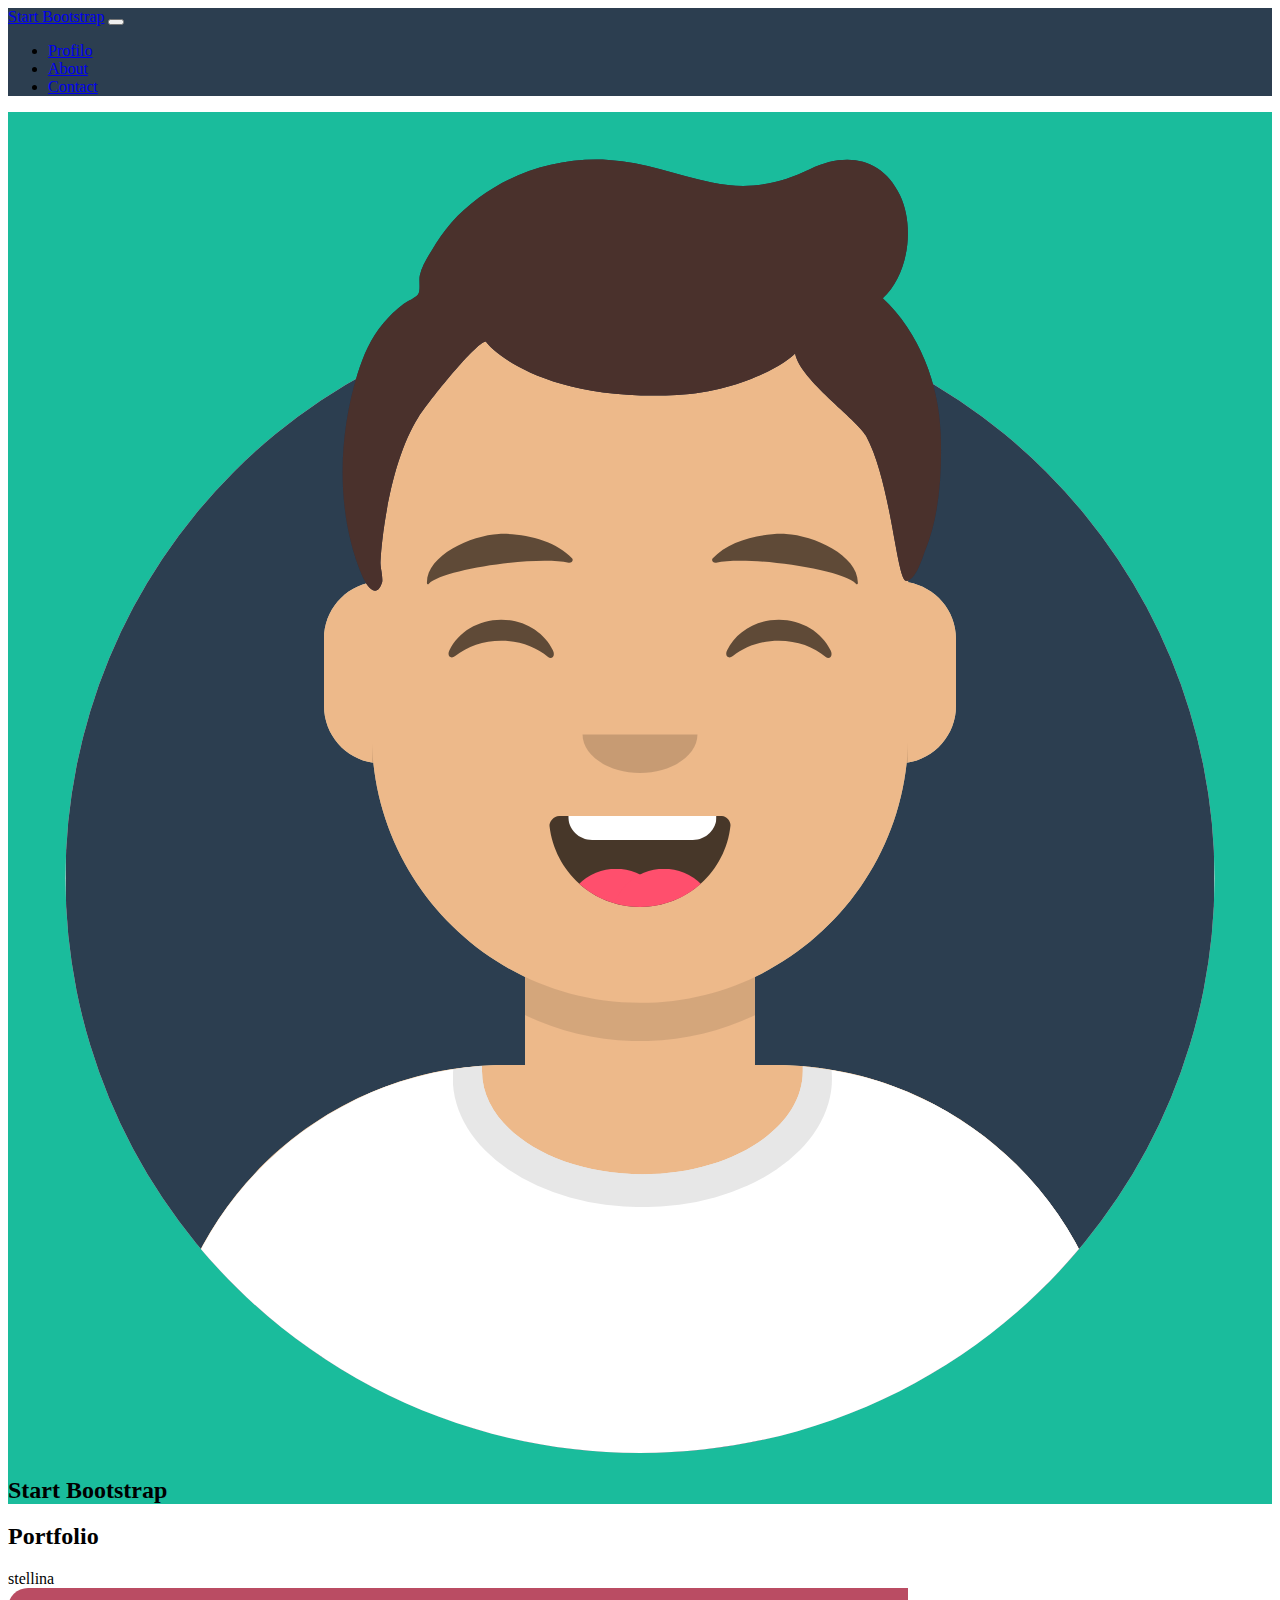
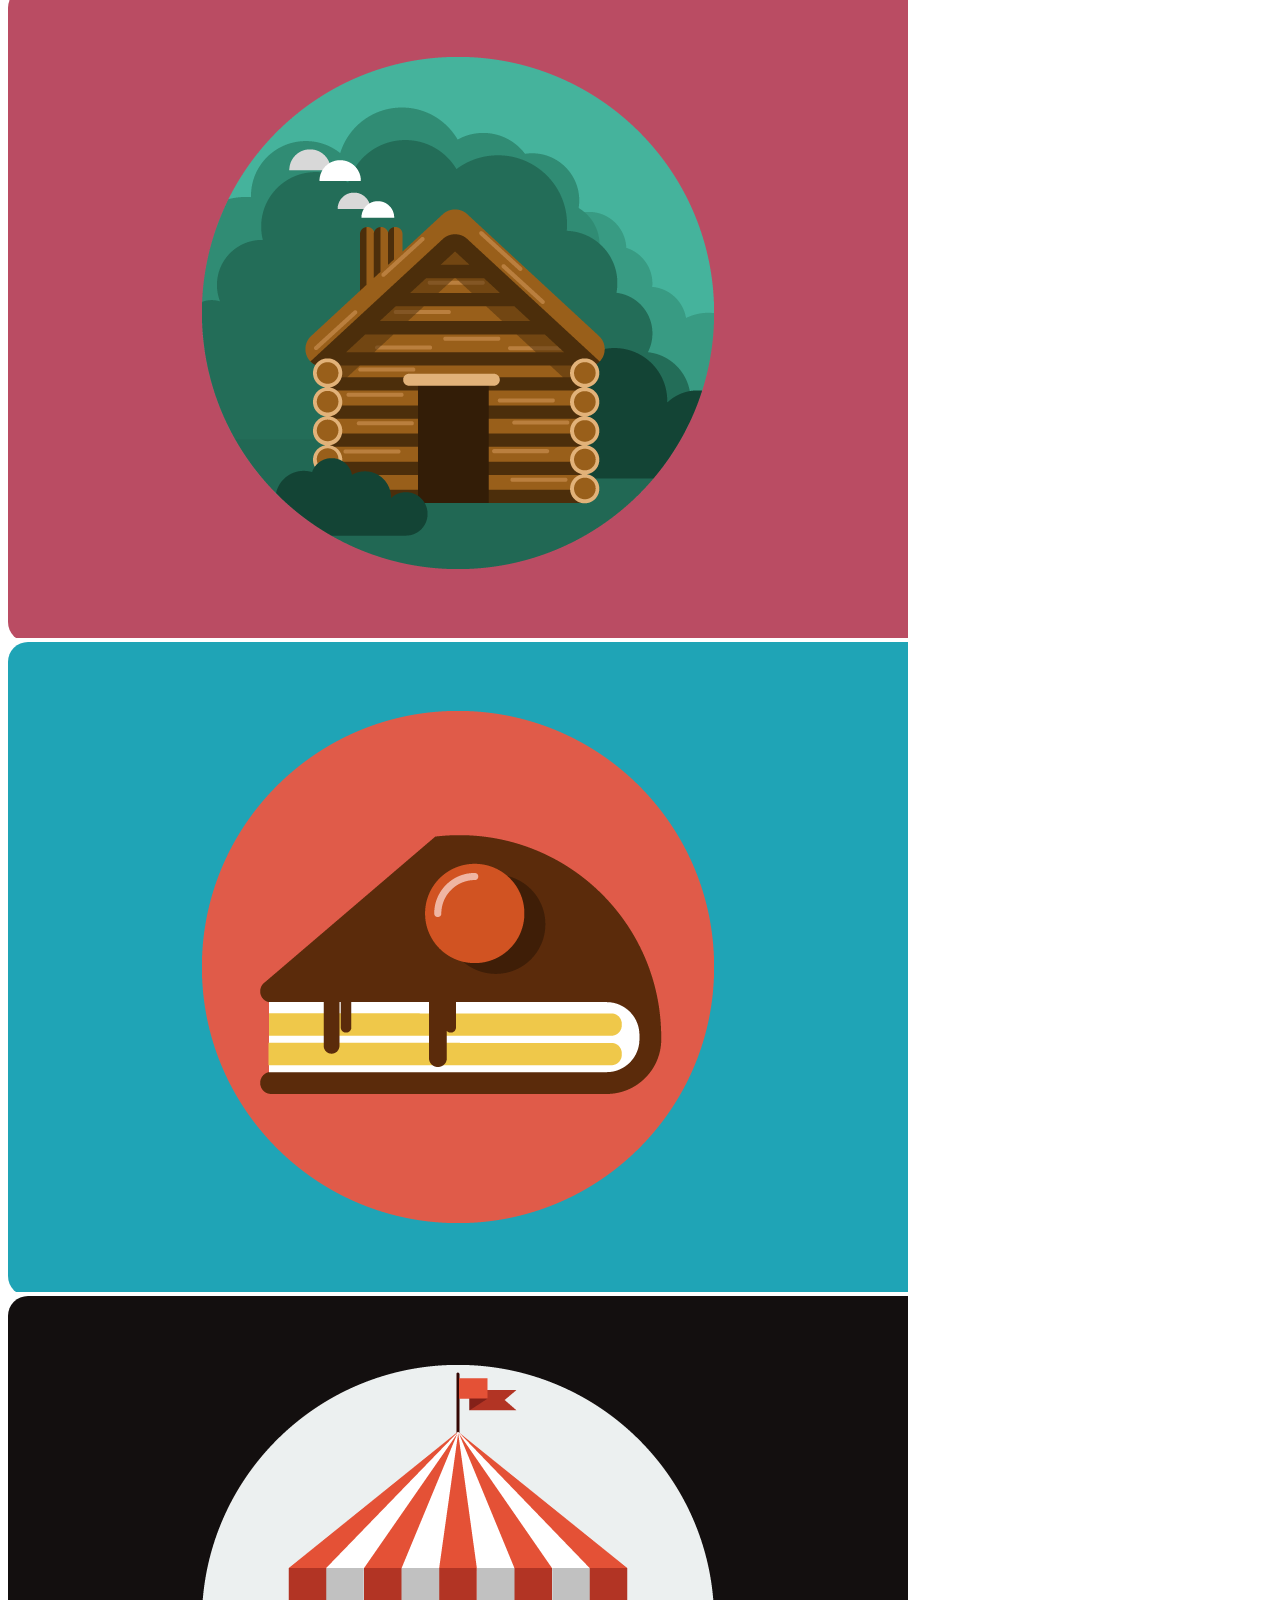
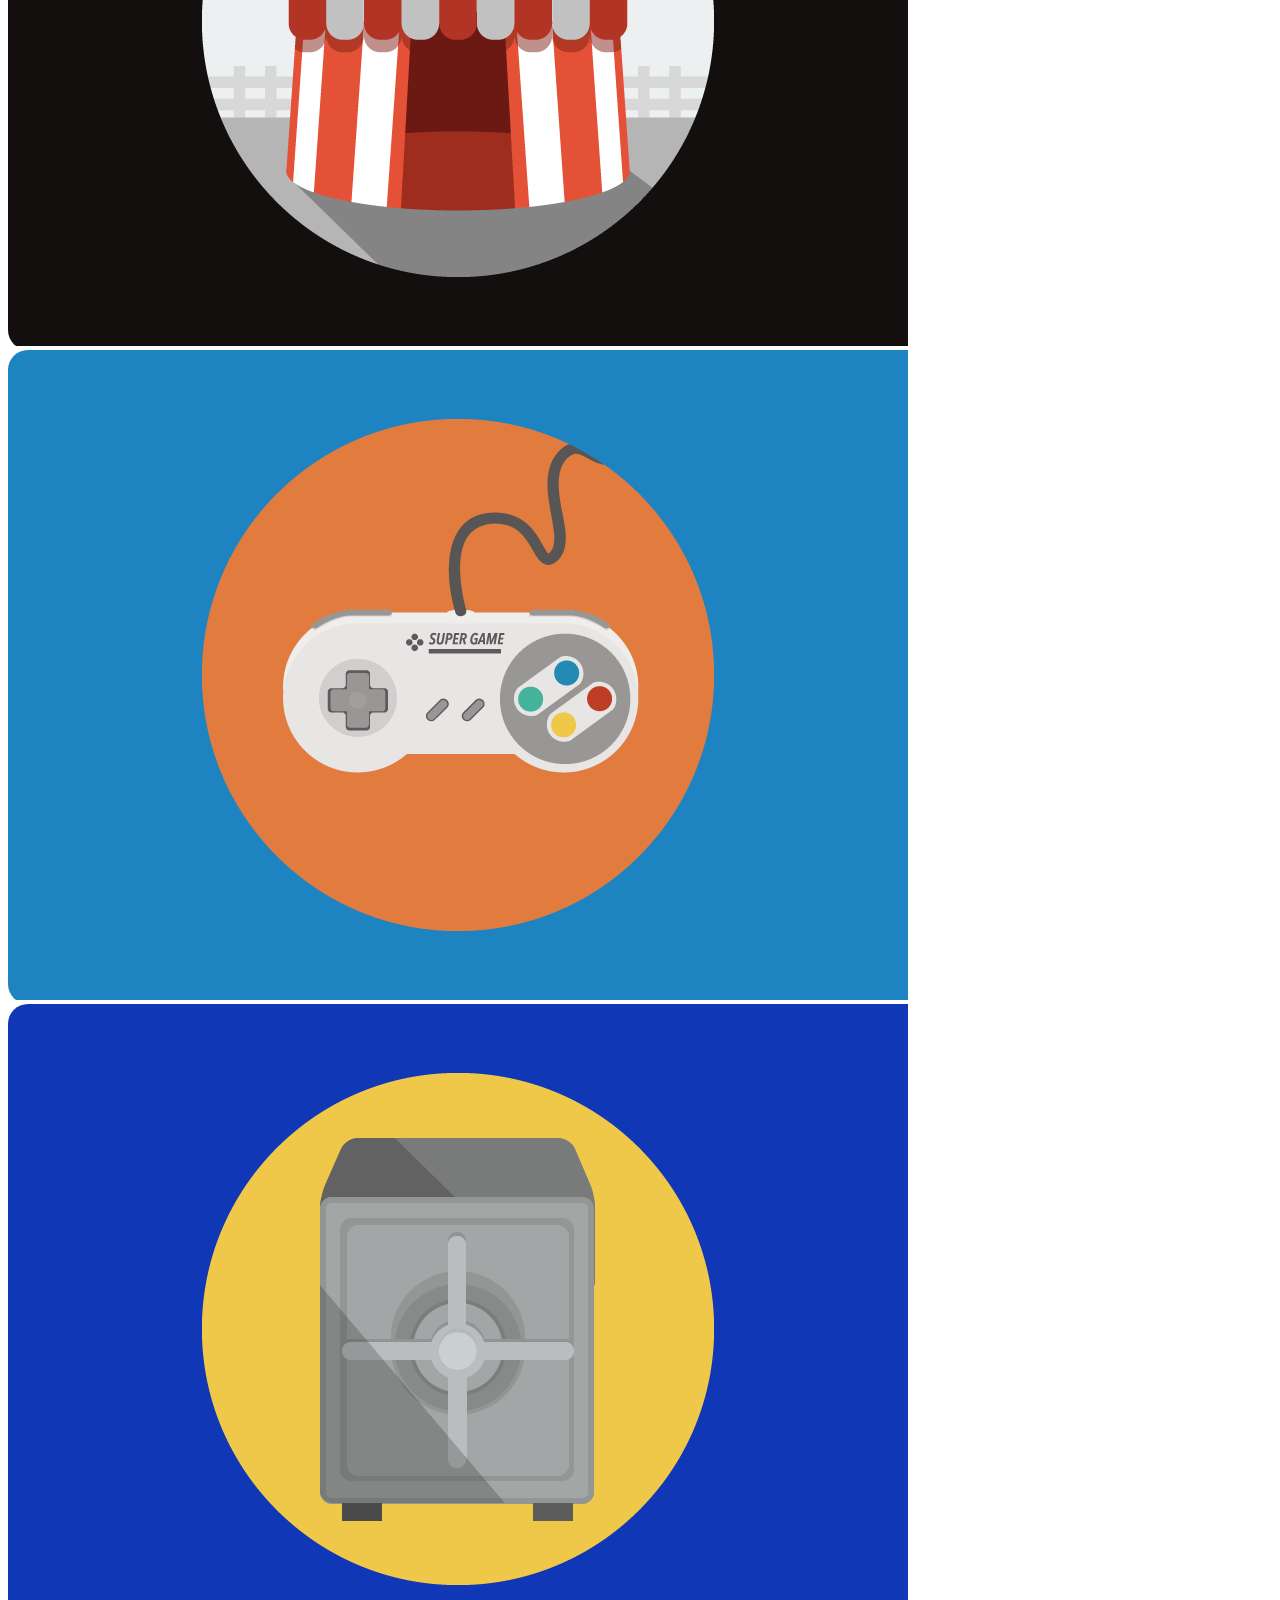
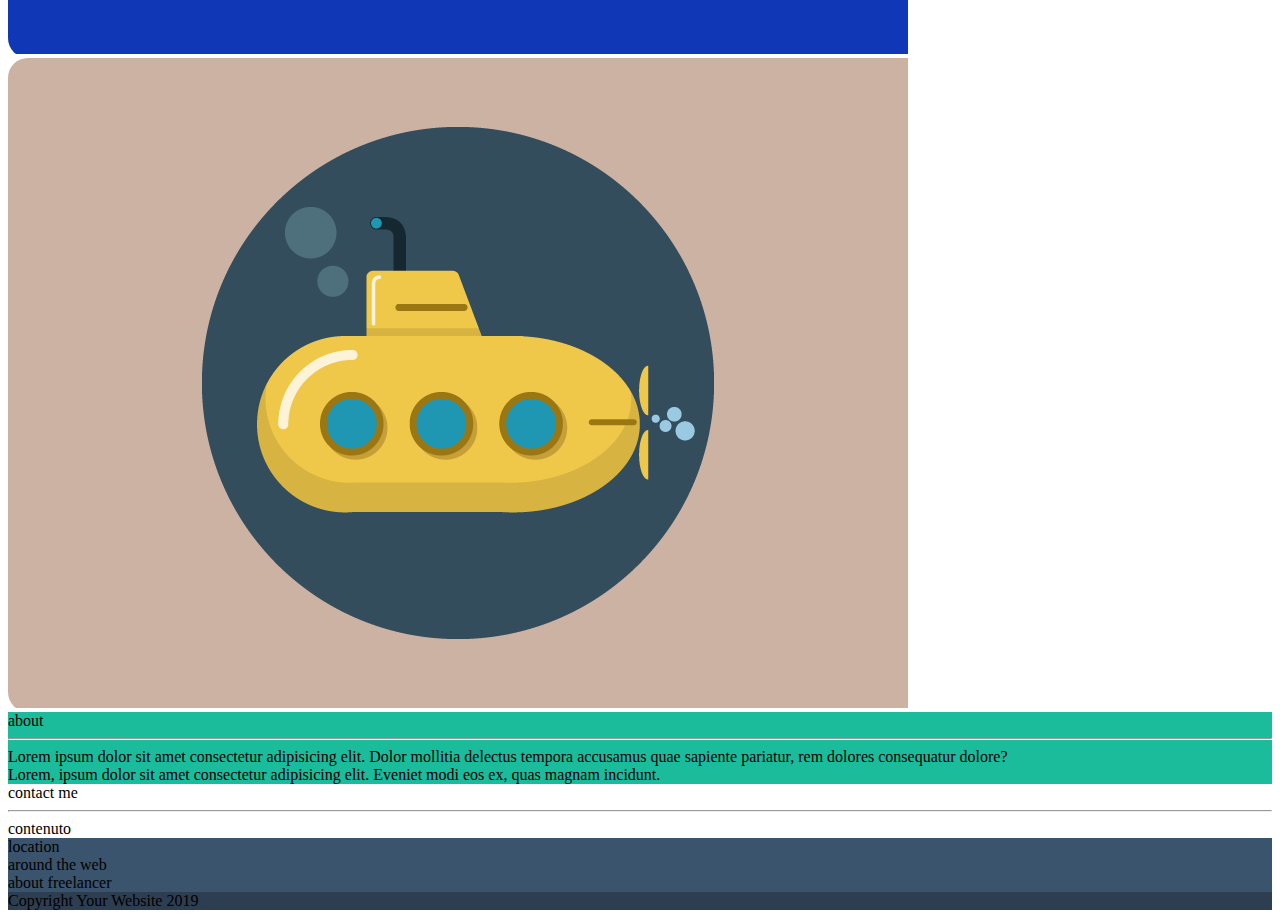
==== index.html @ 2aadf59f "feat: img start responsive" ====
<!DOCTYPE html>
<html lang="en">
<head>
    <meta charset="UTF-8">
    <meta http-equiv="X-UA-Compatible" content="IE=edge">
    <meta name="viewport" content="width=device-width, initial-scale=1.0">
    <title>Bootstrap Freelance</title>
    <!-- bootstrap  -->
    <link href="https://cdn.jsdelivr.net/npm/bootstrap@5.3.2/dist/css/bootstrap.min.css" rel="stylesheet" integrity="sha384-T3c6CoIi6uLrA9TneNEoa7RxnatzjcDSCmG1MXxSR1GAsXEV/Dwwykc2MPK8M2HN" crossorigin="anonymous">
    <!-- /bootstrap  -->
    <!-- font awesome  -->
    <link rel="stylesheet" href="https://cdnjs.cloudflare.com/ajax/libs/font-awesome/6.4.2/css/all.min.css" integrity="sha512-z3gLpd7yknf1YoNbCzqRKc4qyor8gaKU1qmn+CShxbuBusANI9QpRohGBreCFkKxLhei6S9CQXFEbbKuqLg0DA==" crossorigin="anonymous" referrerpolicy="no-referrer" />
    <!-- /font awesome  -->
    <!-- my css  -->
    <link rel="stylesheet" href="css/style.css">
    <!-- /my css  -->
</head>
<body>
    <header class="py-2 text-white">
        <div class="container text-uppercase">
            <!-- bootstrap navbar  -->
            <nav class="navbar navbar-expand-lg" data-bs-theme="dark">
                <div class="container-fluid">
                  <a class="navbar-brand" href="#">Start Bootstrap</a>
                  <button class="navbar-toggler" type="button" data-bs-toggle="collapse" data-bs-target="#navbarNav" aria-controls="navbarNav" aria-expanded="false" aria-label="Toggle navigation">
                    <span class="navbar-toggler-icon"></span>
                  </button>
                  <div class="collapse navbar-collapse" id="navbarNav">
                    <ul class="navbar-nav ms-auto">
                        <li class="nav-item ms-auto">
                            <a class="nav-link text-white" aria-current="page" href="#">Profilo</a>
                          </li>
                          <li class="nav-item ms-auto">
                            <a class="nav-link text-white" href="#">About</a>
                          </li>
                          <li class="nav-item ms-auto">
                            <a class="nav-link text-white" href="#">Contact</a>
                          </li>
                    </ul>
                  </div>
                </div>
              </nav>
            <!-- bootstrap navbar  -->
        </div>
    </header>


    <main>
        <section id="start" class="py-3 text-white">
            <div class="container text-center">
                <div class="row justify-content-center">

                    <div class="col-6 col-lg-3 col-xxl-2">
                        <div class="content cnt-image">
                            <img src="img/avatar.svg" alt="">
                        </div>
                    </div>
                </div>

                <h2 class="display-3 text-uppercase">
                    Start Bootstrap
                </h2>
            </div>
        </section>



        <section id="portfolio" class="py-3">
            <div class="container text-center">
                <h2>
                    Portfolio
                </h2>

                <div>
                    stellina
                </div>

                <div class="row g-2">
                    <div class="col-12 col-lg-6 col-xxl-4">
                        <div class="content cnt-image">
                            <img src="img/cabin.png" alt="cabin">
                        </div>
                    </div>

                    <div class="col-12 col-lg-6 col-xxl-4">
                        <div class="content cnt-image">
                            <img src="img/cake.png" alt="cake">
                        </div>
                    </div>

                    <div class="col-12 col-lg-6 col-xxl-4">
                        <div class="content cnt-image">
                            <img src="img/circus.png" alt="circus">
                        </div>
                    </div>

                    <div class="col-12 col-lg-6 col-xxl-4">
                        <div class="content cnt-image">
                            <img src="img/game.png" alt="Game">
                        </div>
                    </div>

                    <div class="col-12 col-lg-6 col-xxl-4">
                        <div class="content cnt-image">
                            <img src="img/safe.png" alt="safe">
                        </div>
                    </div>

                    <div class="col-12 col-lg-6 col-xxl-4">
                        <div class="content cnt-image">
                            <img src="img/submarine.png" alt="submarine">
                        </div>
                    </div>
                </div>
            </div>
        </section>


        <section id="about" class="py-3 text-white">
            <div class="container">
                <div class="text-uppercase text-center">
                    about
                </div>
    
                <hr>
    
                <div class="row text-left">
                    <div class="col-lg-6">
                        Lorem ipsum dolor sit amet consectetur adipisicing elit. Dolor mollitia delectus tempora accusamus quae sapiente pariatur, rem dolores consequatur dolore?
                    </div>
        
                    <div class="col-lg-6">
                        Lorem, ipsum dolor sit amet consectetur adipisicing elit. Eveniet modi eos ex, quas magnam incidunt.
                    </div>
                </div>
            </div>
        </section>


        <section id="contact" class="py-3">
            <div class="container text-center">
                <div class="text-uppercase">
                    contact me
                </div>
    
                <hr>
    
                <div>
                    contenuto
                </div>
            </div>
        </section>
    </main>


    <footer class="text-white text-center">
        <section id="footer-up" class="py-3 text-white">
            <div class="container">
                <div>
                    location
                </div>
    
                <div>
                    around the web
                </div>
    
                <div>
                    about freelancer
                </div>
            </div>
        </section>


        <section id="footer-bottom" class="py-3 text-white">
            <div class="container">
                <div>
                    Copyright Your Website 2019
                </div>
            </div>
        </section>
    </footer>
    
    <!-- js bootstrap  -->
    <script src="https://cdn.jsdelivr.net/npm/bootstrap@5.3.2/dist/js/bootstrap.bundle.min.js" integrity="sha384-C6RzsynM9kWDrMNeT87bh95OGNyZPhcTNXj1NW7RuBCsyN/o0jlpcV8Qyq46cDfL" crossorigin="anonymous"></script>
    <!-- /js bootstrap  -->
</body>
</html>
---- css/style.css ----
header, #footer-bottom {
    background-color: #2c3e50;
}

#start, #about {
    background-color: #1abc9c;
}

#footer-up {
    background-color: #3a546d;
}


/* content image   */
.cnt-image {
    overflow: hidden;
    border-radius: 1.25rem;
}

.cnt-image img {
    max-width: 100%;
    height: auto;
}
/* content image   */






/* test  */


/* /test  */
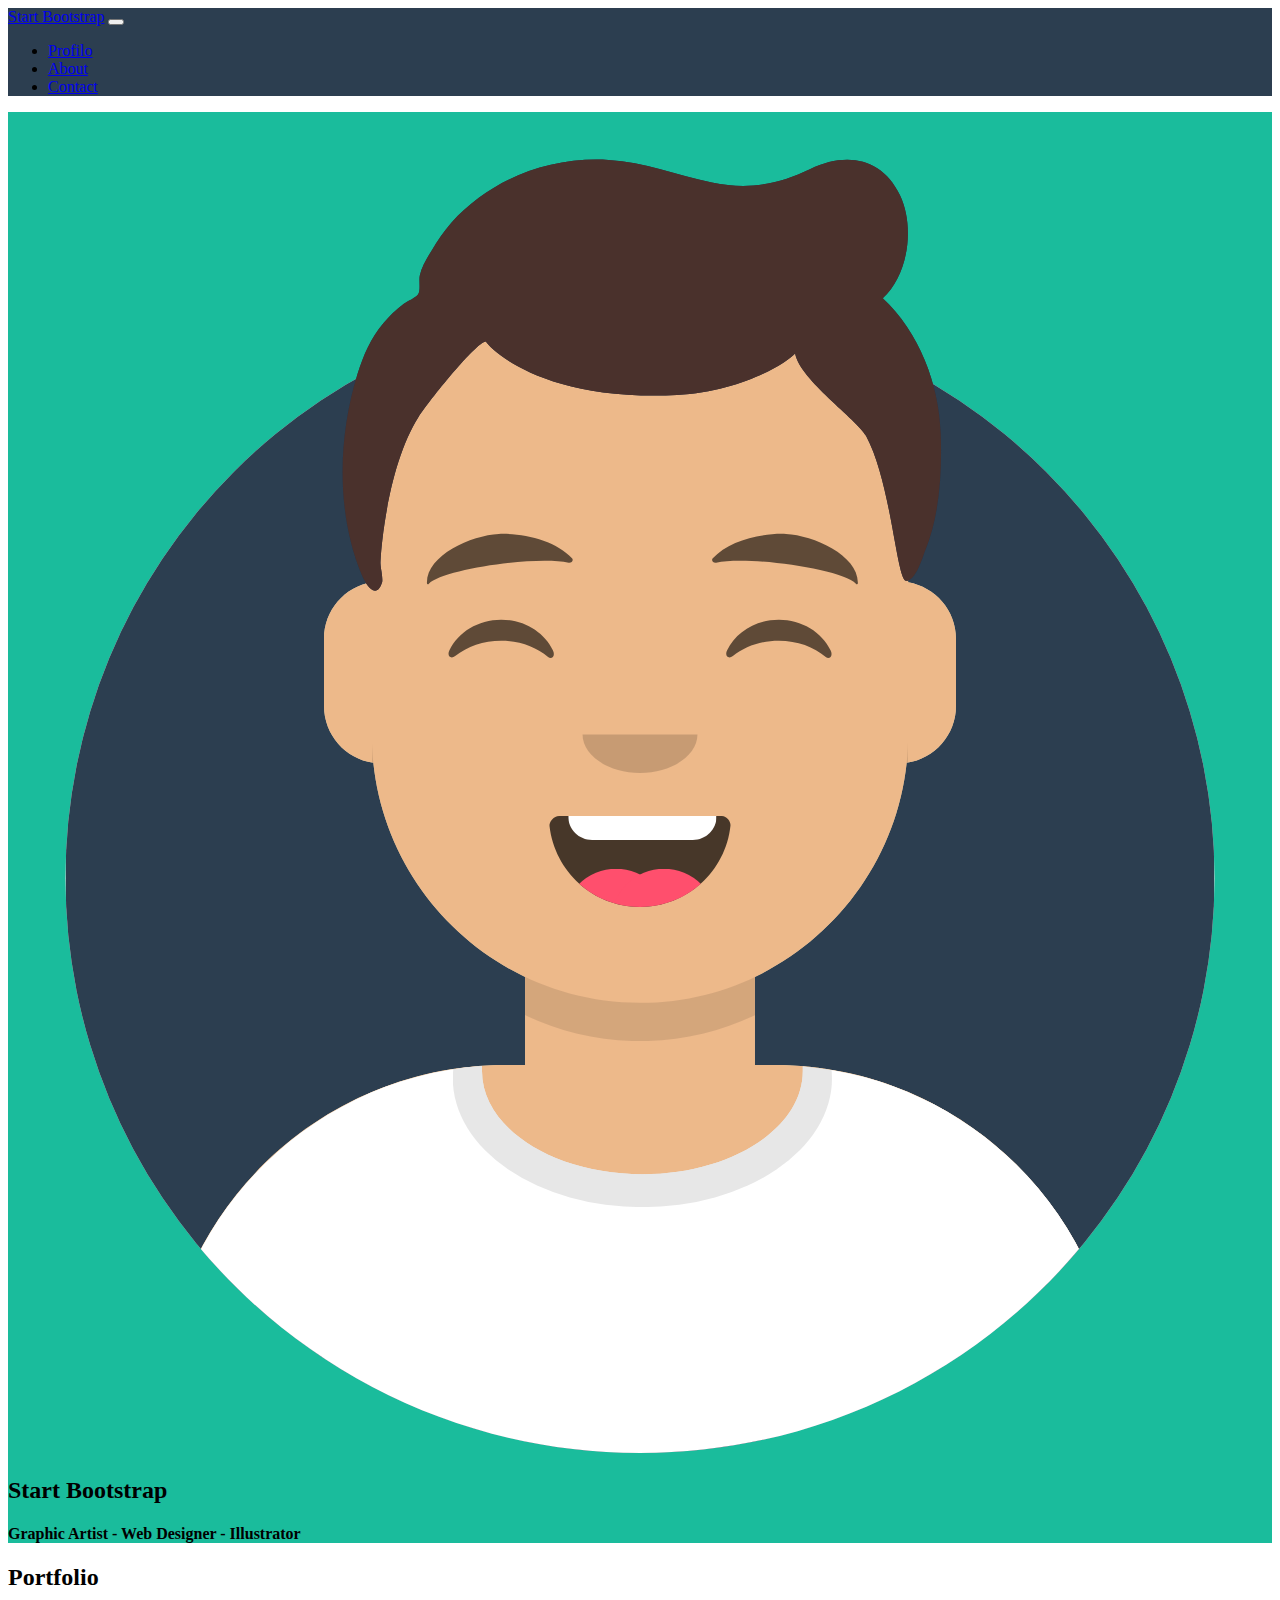
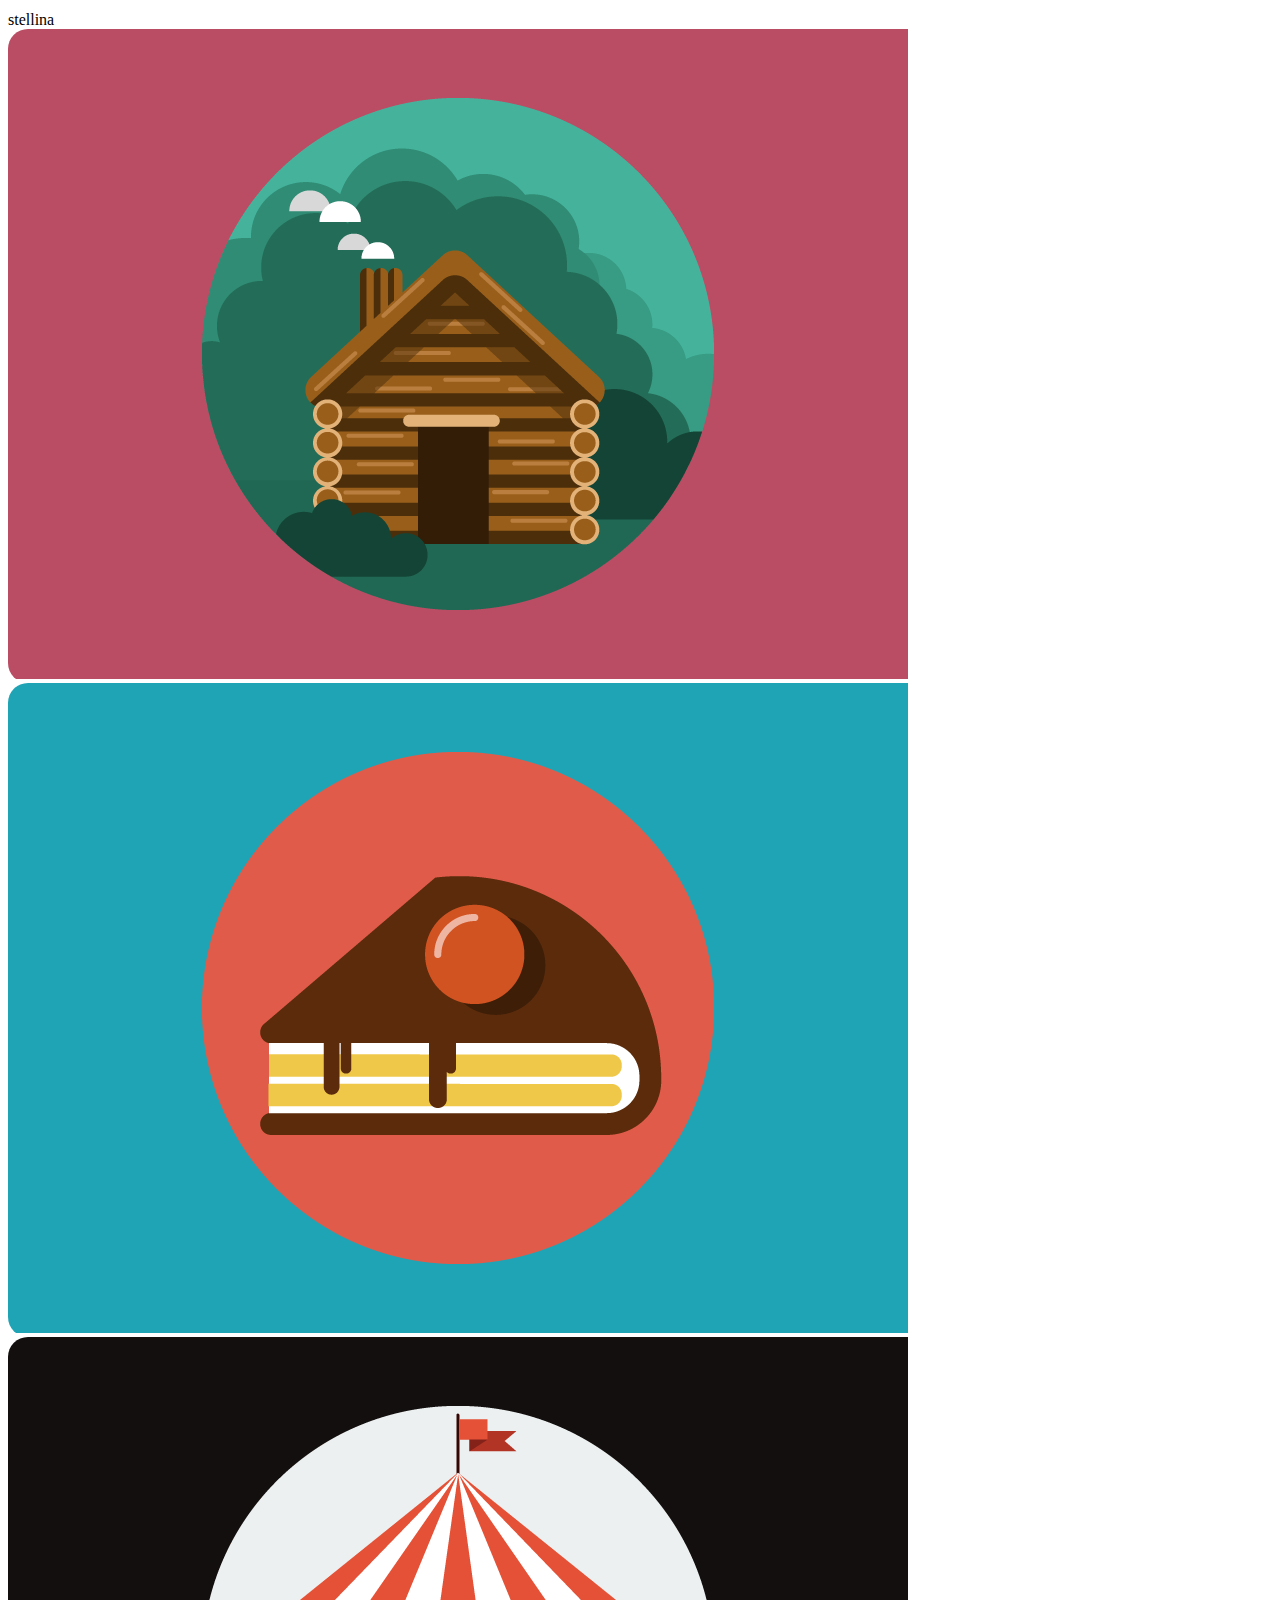
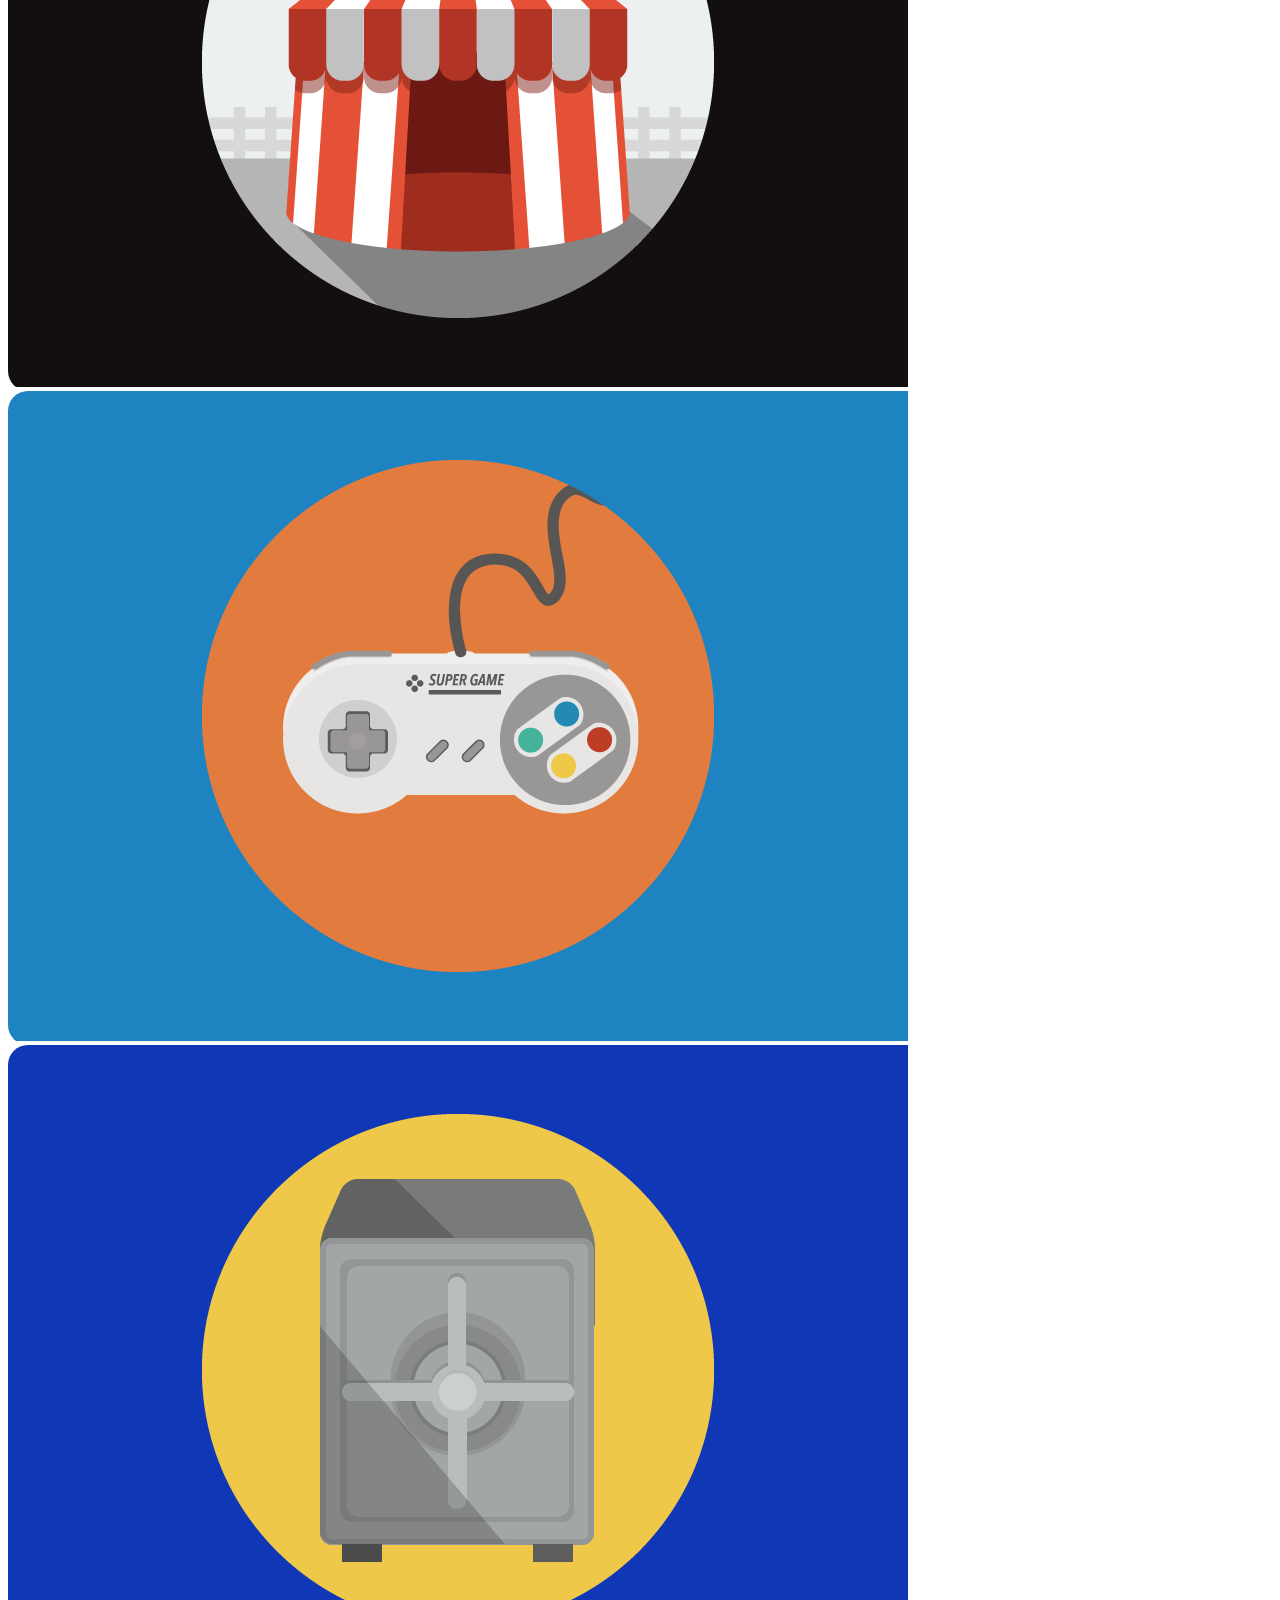
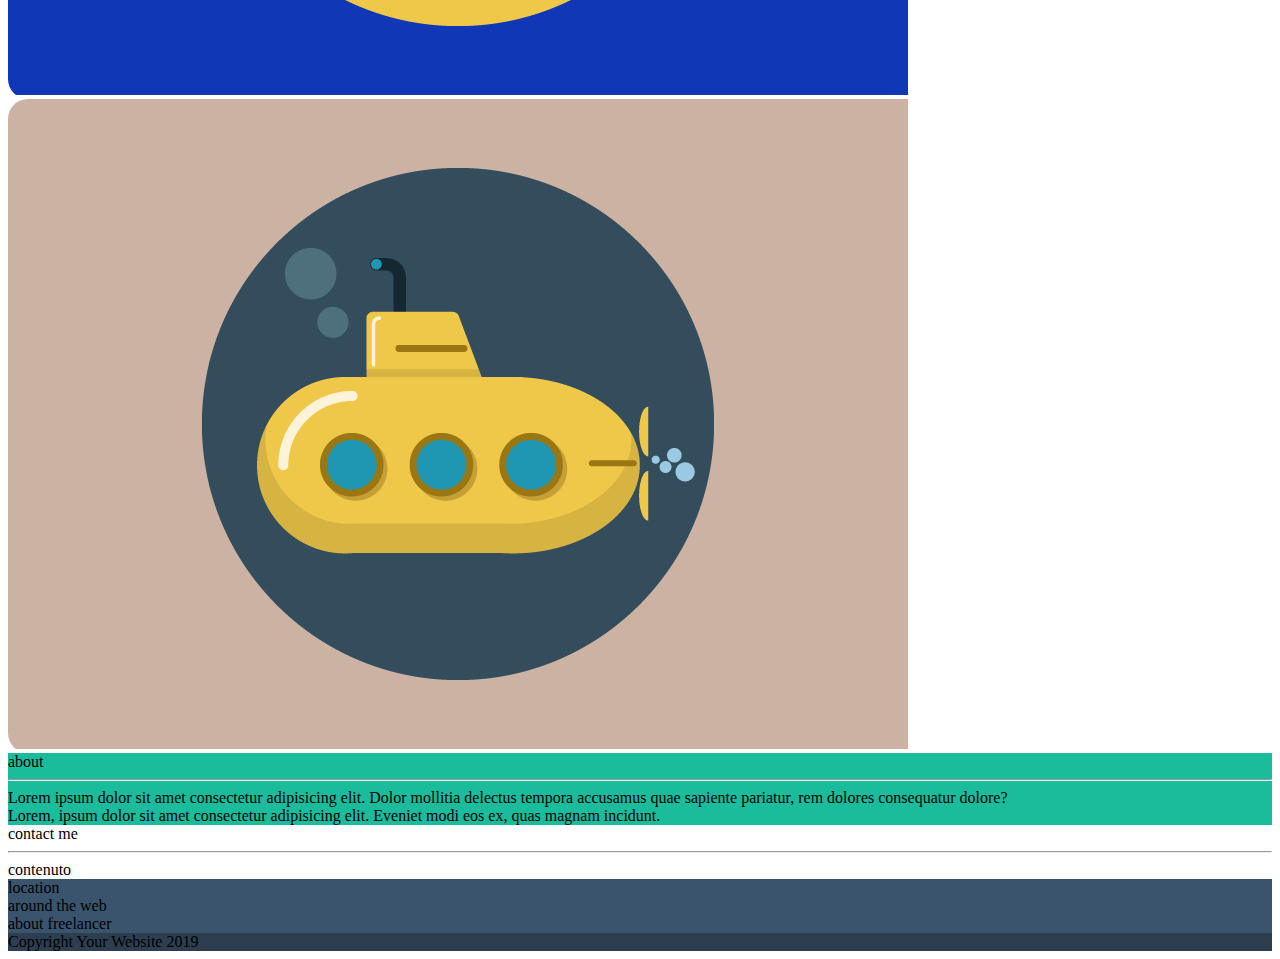
==== commit 85c05eef: "feat: test content stella" ====
--- a/index.html
+++ b/index.html
@@ -48,8 +48,8 @@
     <main>
         <section id="start" class="py-3 text-white">
             <div class="container text-center">
+
                 <div class="row justify-content-center">
-
                     <div class="col-6 col-lg-3 col-xxl-2">
                         <div class="content cnt-image">
                             <img src="img/avatar.svg" alt="">
@@ -57,15 +57,25 @@
                     </div>
                 </div>
 
-                <h2 class="display-3 text-uppercase">
+                <h2 class="py-3 display-3 text-uppercase">
                     Start Bootstrap
                 </h2>
+
+                
+
+                <div class="row justify-content-center text-uppercase">
+                    <div class="col12">
+                        <h4 class="display-8">
+                            Graphic Artist - Web Designer - Illustrator
+                        </h4>
+                    </div>
+                </div>
             </div>
         </section>
 
 
 
-        <section id="portfolio" class="py-3">
+        <section id="portfolio" class="py-3 text-uppercase">
             <div class="container text-center">
                 <h2>
                     Portfolio
--- a/css/style.css
+++ b/css/style.css
@@ -25,10 +25,28 @@
 
 
 
-
-
-
-/* test  */
-
-
-/* /test  */+/* content stellina */
+  .stellina {
+    position: relative;
+  }
+  
+  .stellina::before,
+  .stellina::after {
+    content: '';
+    position: absolute;
+    top: 50%;
+    width: 30%;
+    height: .25rem;
+    border-radius: 1.25rem;
+    background-color: white;
+    transform: translateY(-50%);
+  }
+  
+  .stellina::before {
+    left: 20px;
+  }
+  
+  .stellina::after {
+    right: 20px;
+  }
+/* /content stellina  */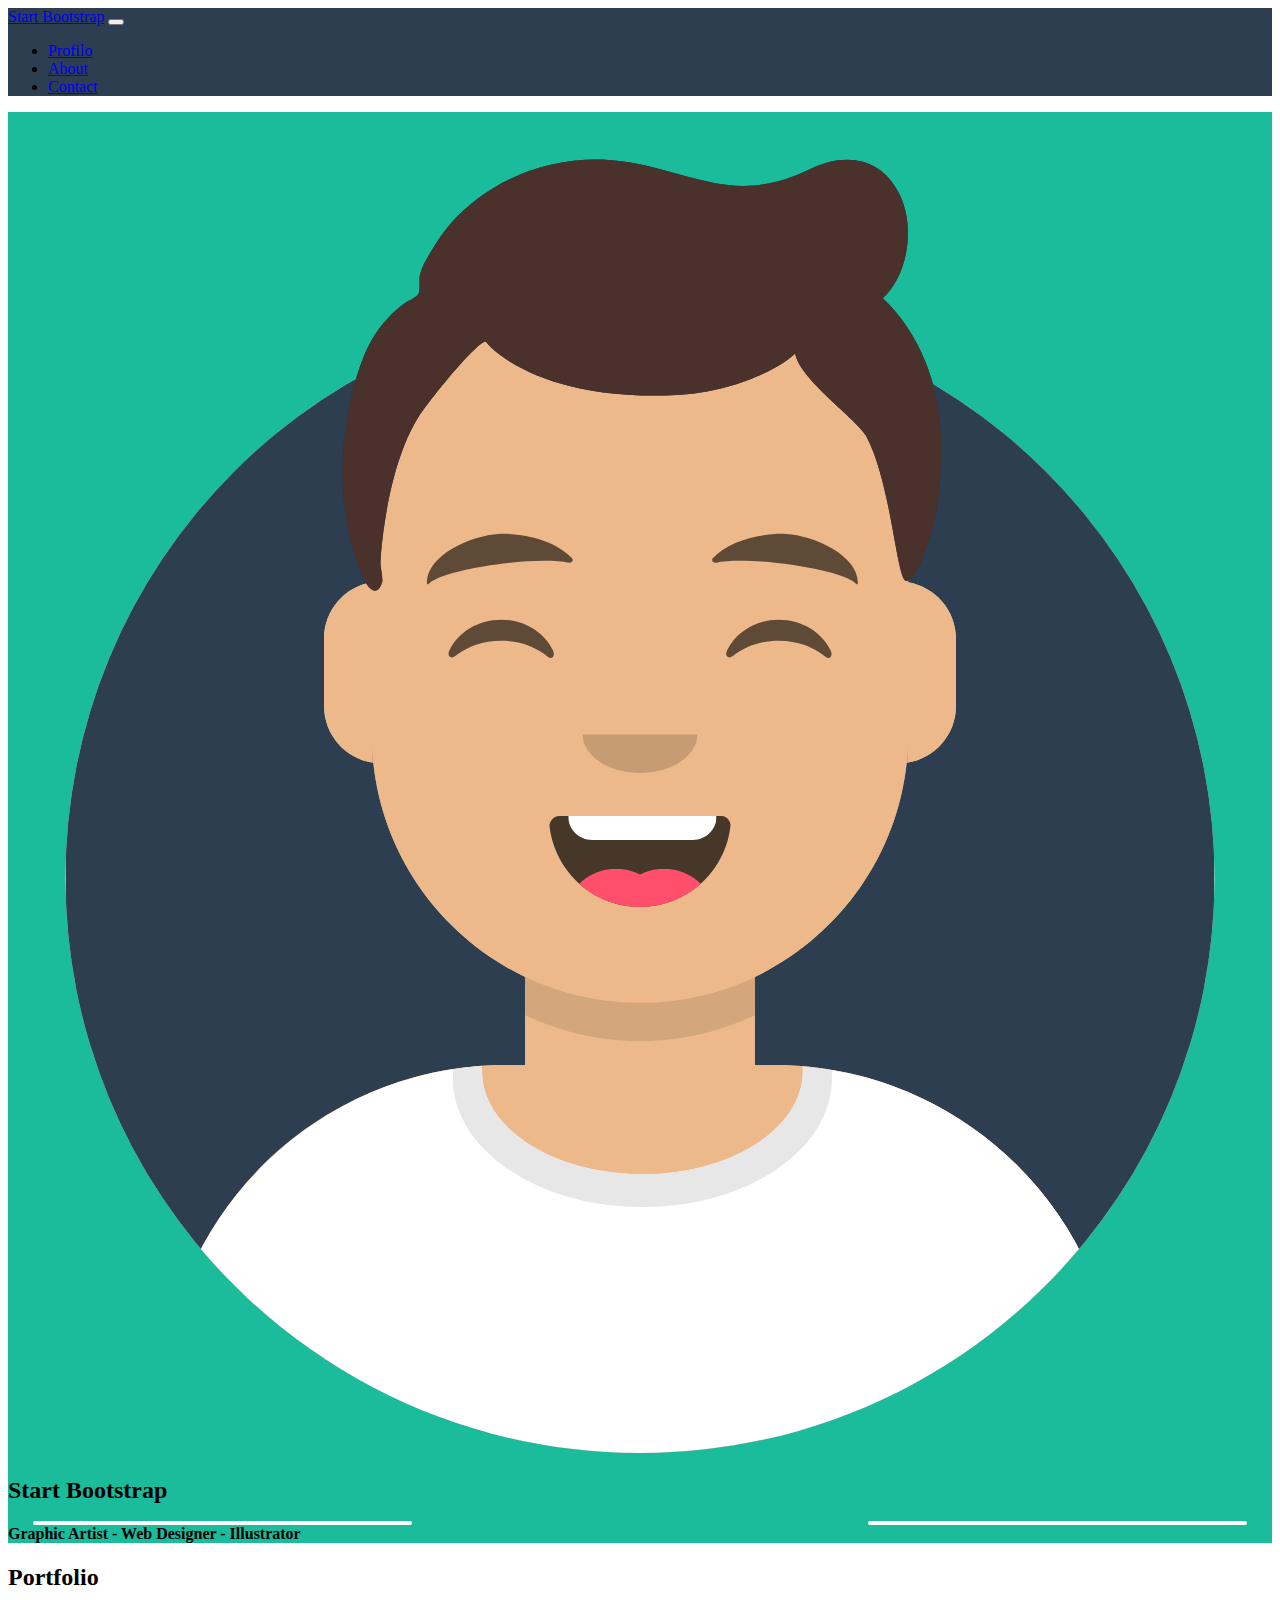
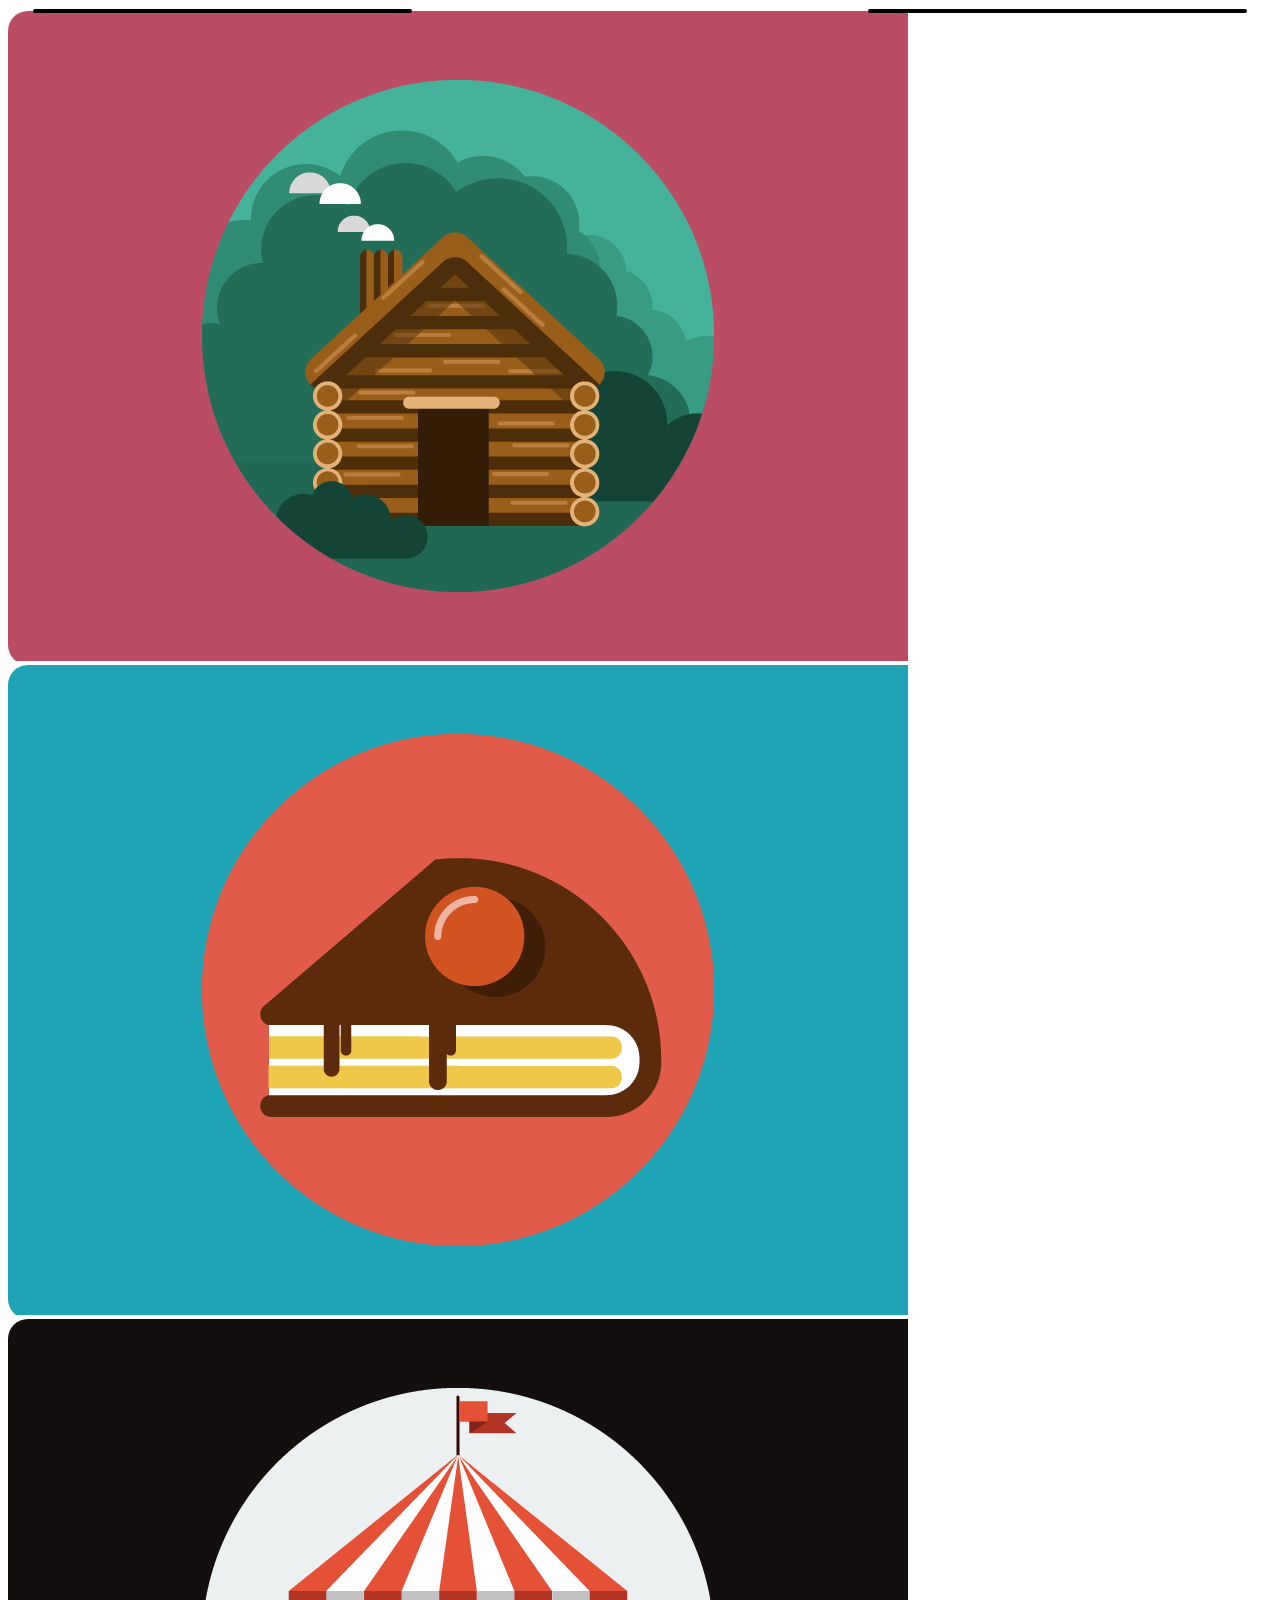
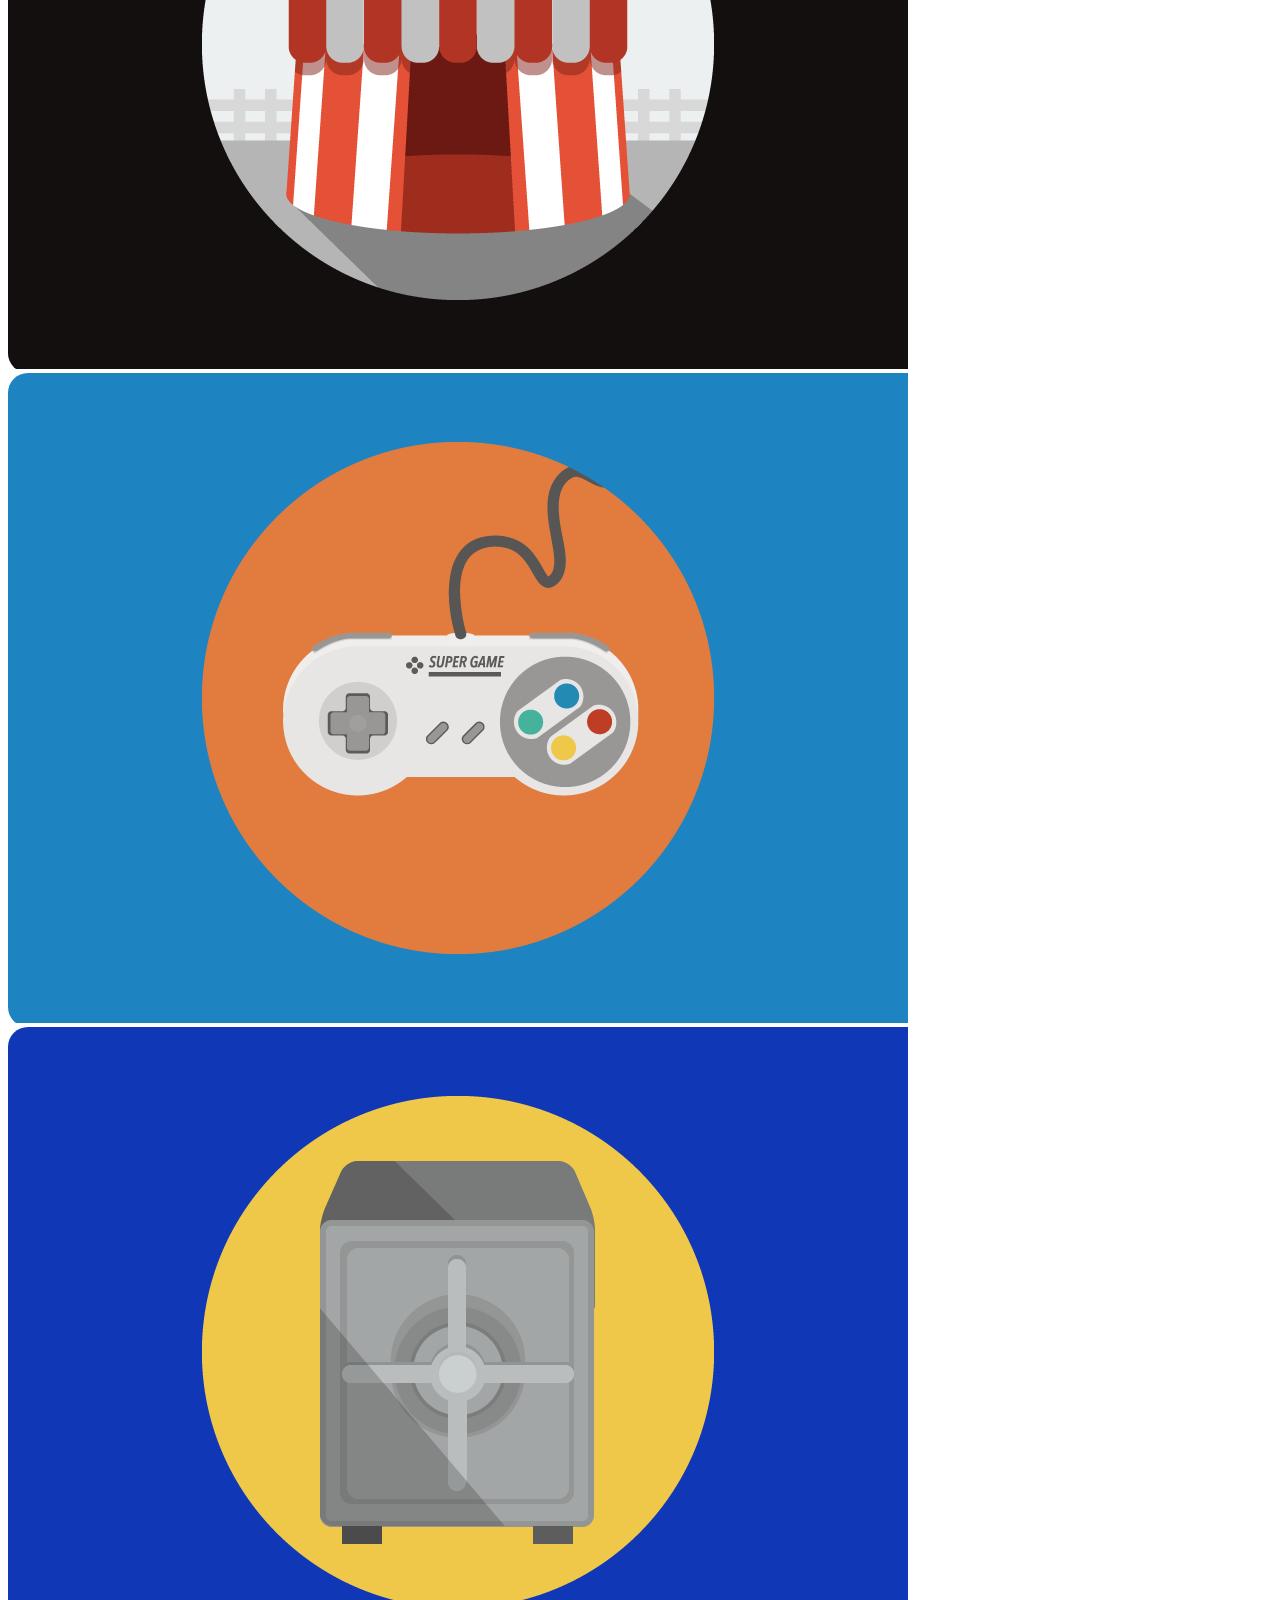
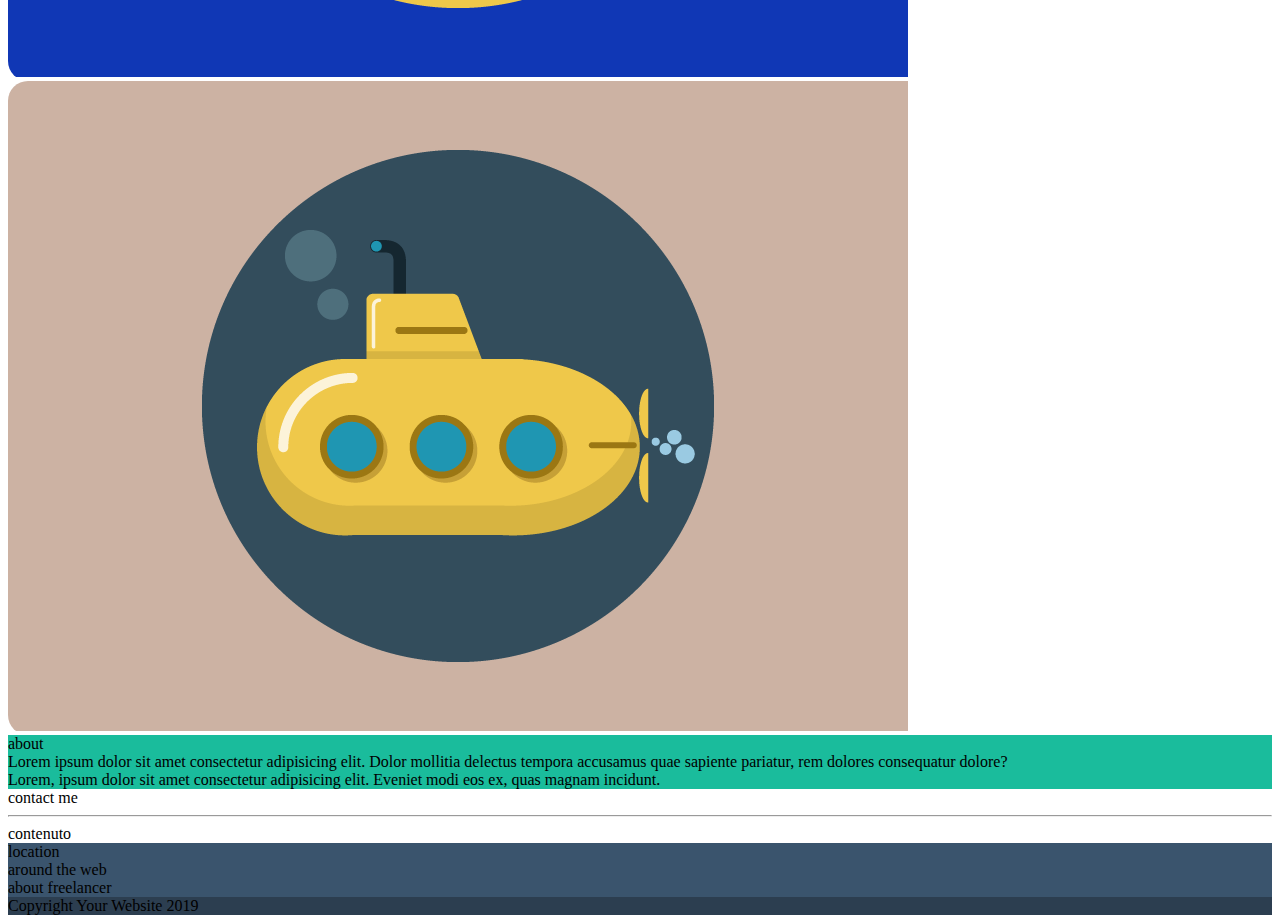
==== commit 5fa2d7ca: "feat: content stella start e portfolio" ====
--- a/index.html
+++ b/index.html
@@ -55,15 +55,21 @@
                             <img src="img/avatar.svg" alt="">
                         </div>
                     </div>
-                </div>
+                </div>                        
 
                 <h2 class="py-3 display-3 text-uppercase">
                     Start Bootstrap
                 </h2>
 
-                
-
-                <div class="row justify-content-center text-uppercase">
+                <div class="row justify-content-center py-3">
+                    <div class="col-6 col-lg-4 col-xxl-4">
+                        <div class="content stellina display-6">
+                            <i class="fa-solid fa-star"></i>
+                        </div>
+                    </div>
+                </div>
+
+                <div class="py-3 row justify-content-center text-uppercase">
                     <div class="col12">
                         <h4 class="display-8">
                             Graphic Artist - Web Designer - Illustrator
@@ -81,9 +87,15 @@
                     Portfolio
                 </h2>
 
-                <div>
-                    stellina
-                </div>
+                
+                <div class="row justify-content-center py-3">
+                    <div class="col-6 col-lg-4 col-xxl-4">
+                        <div class="content stellina nera display-6">
+                            <i class="fa-solid fa-star"></i>
+                        </div>
+                    </div>
+                </div>
+
 
                 <div class="row g-2">
                     <div class="col-12 col-lg-6 col-xxl-4">
@@ -131,8 +143,8 @@
                 <div class="text-uppercase text-center">
                     about
                 </div>
-    
-                <hr>
+
+
     
                 <div class="row text-left">
                     <div class="col-lg-6">
--- a/css/style.css
+++ b/css/style.css
@@ -41,12 +41,33 @@
     background-color: white;
     transform: translateY(-50%);
   }
-  
+
   .stellina::before {
     left: 20px;
   }
-  
+
   .stellina::after {
     right: 20px;
   }
+
+
+  .col-lg-4 .stellina::before {
+    left: 25px;
+  }
+
+  .col-lg-4 .stellina::after {
+    right: 25px;
+  }
+
+
+
+  /* nera  */
+  .nera::before,
+  .nera::after {
+    background-color: black;
+  }
+
+
+
+
 /* /content stellina  */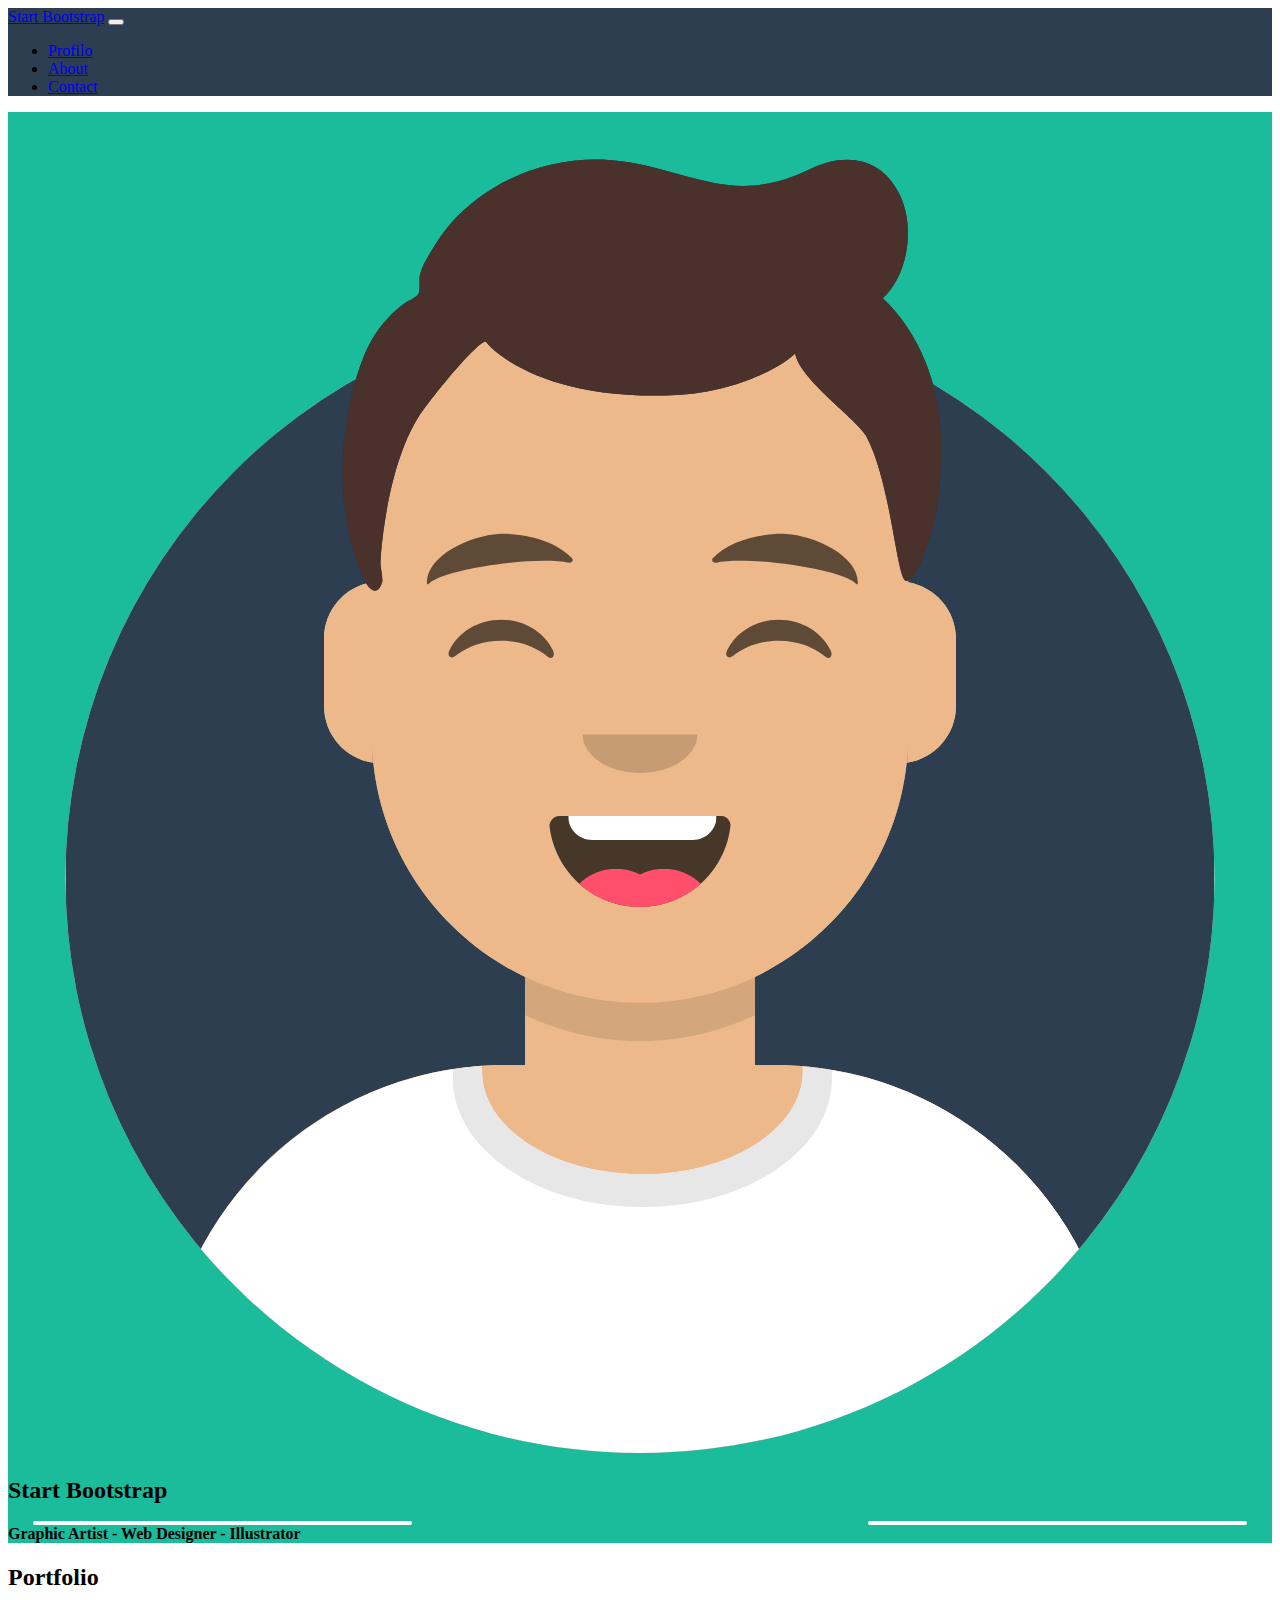
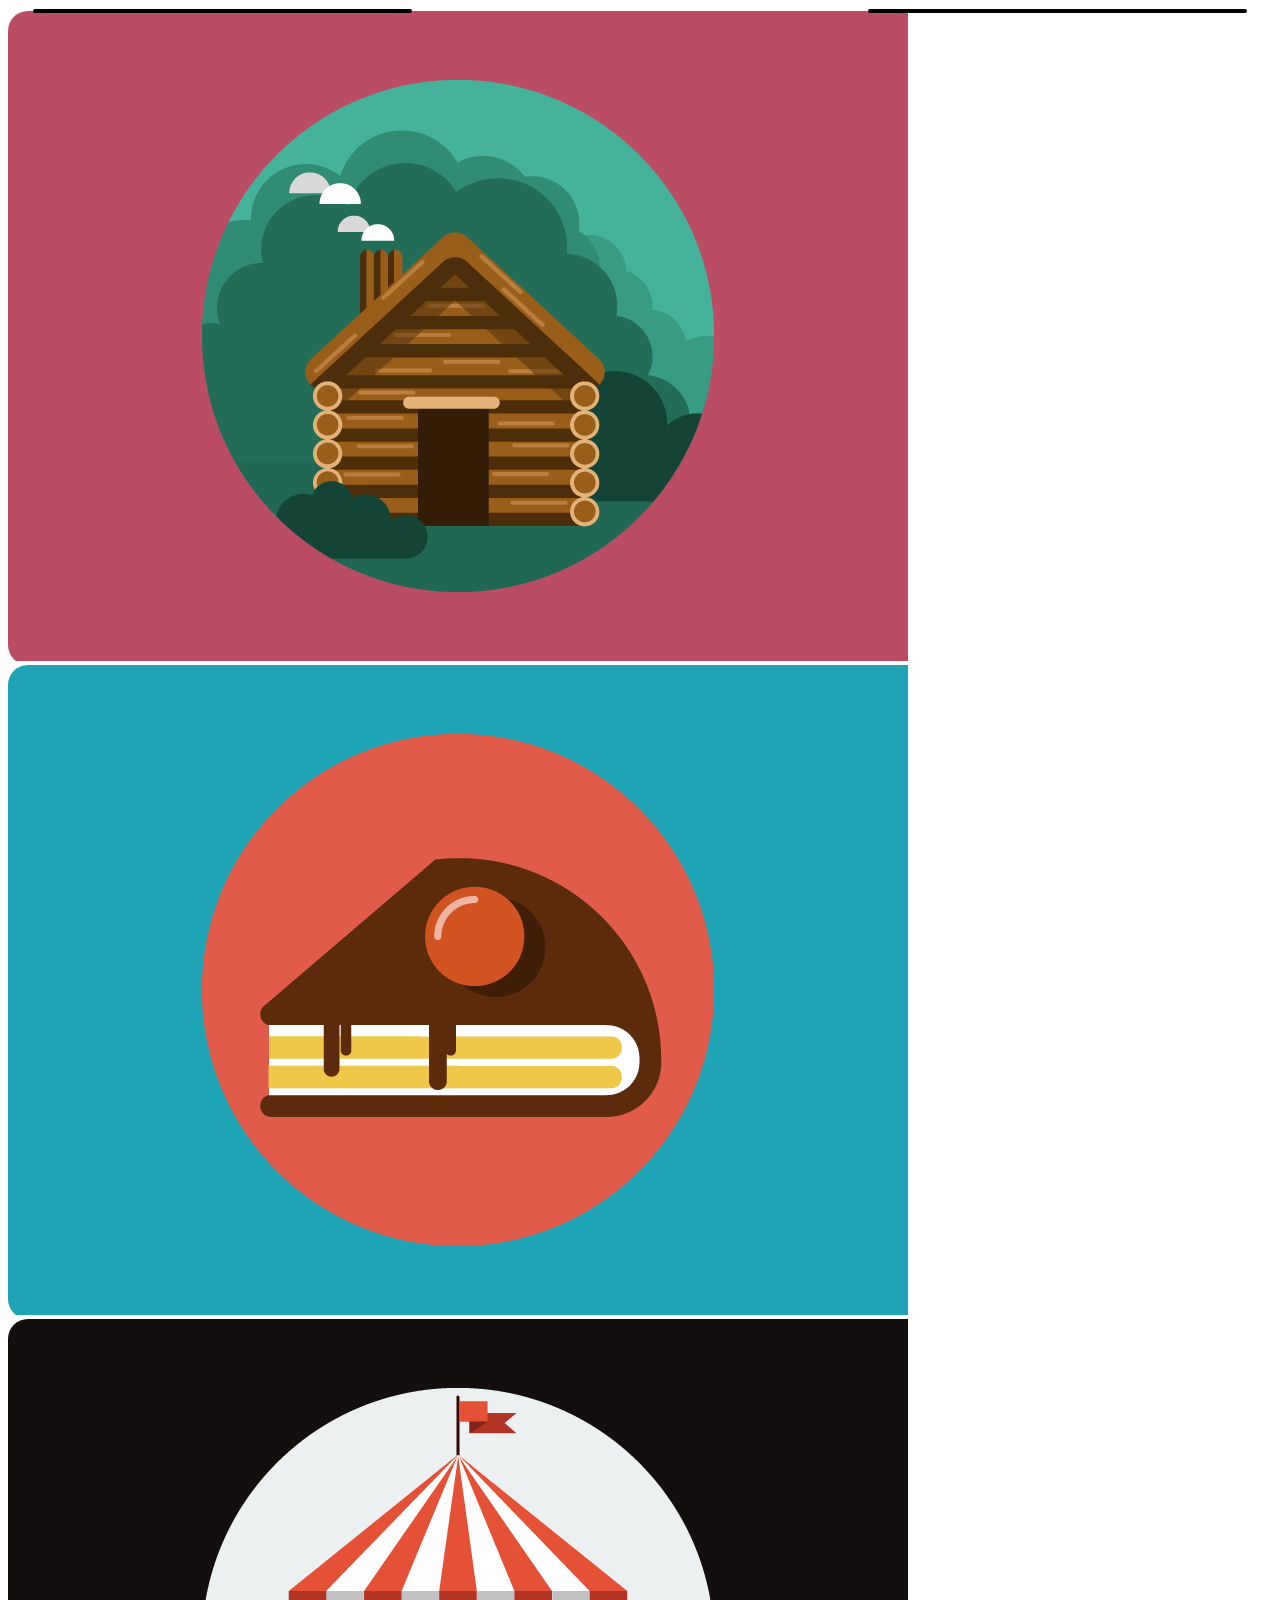
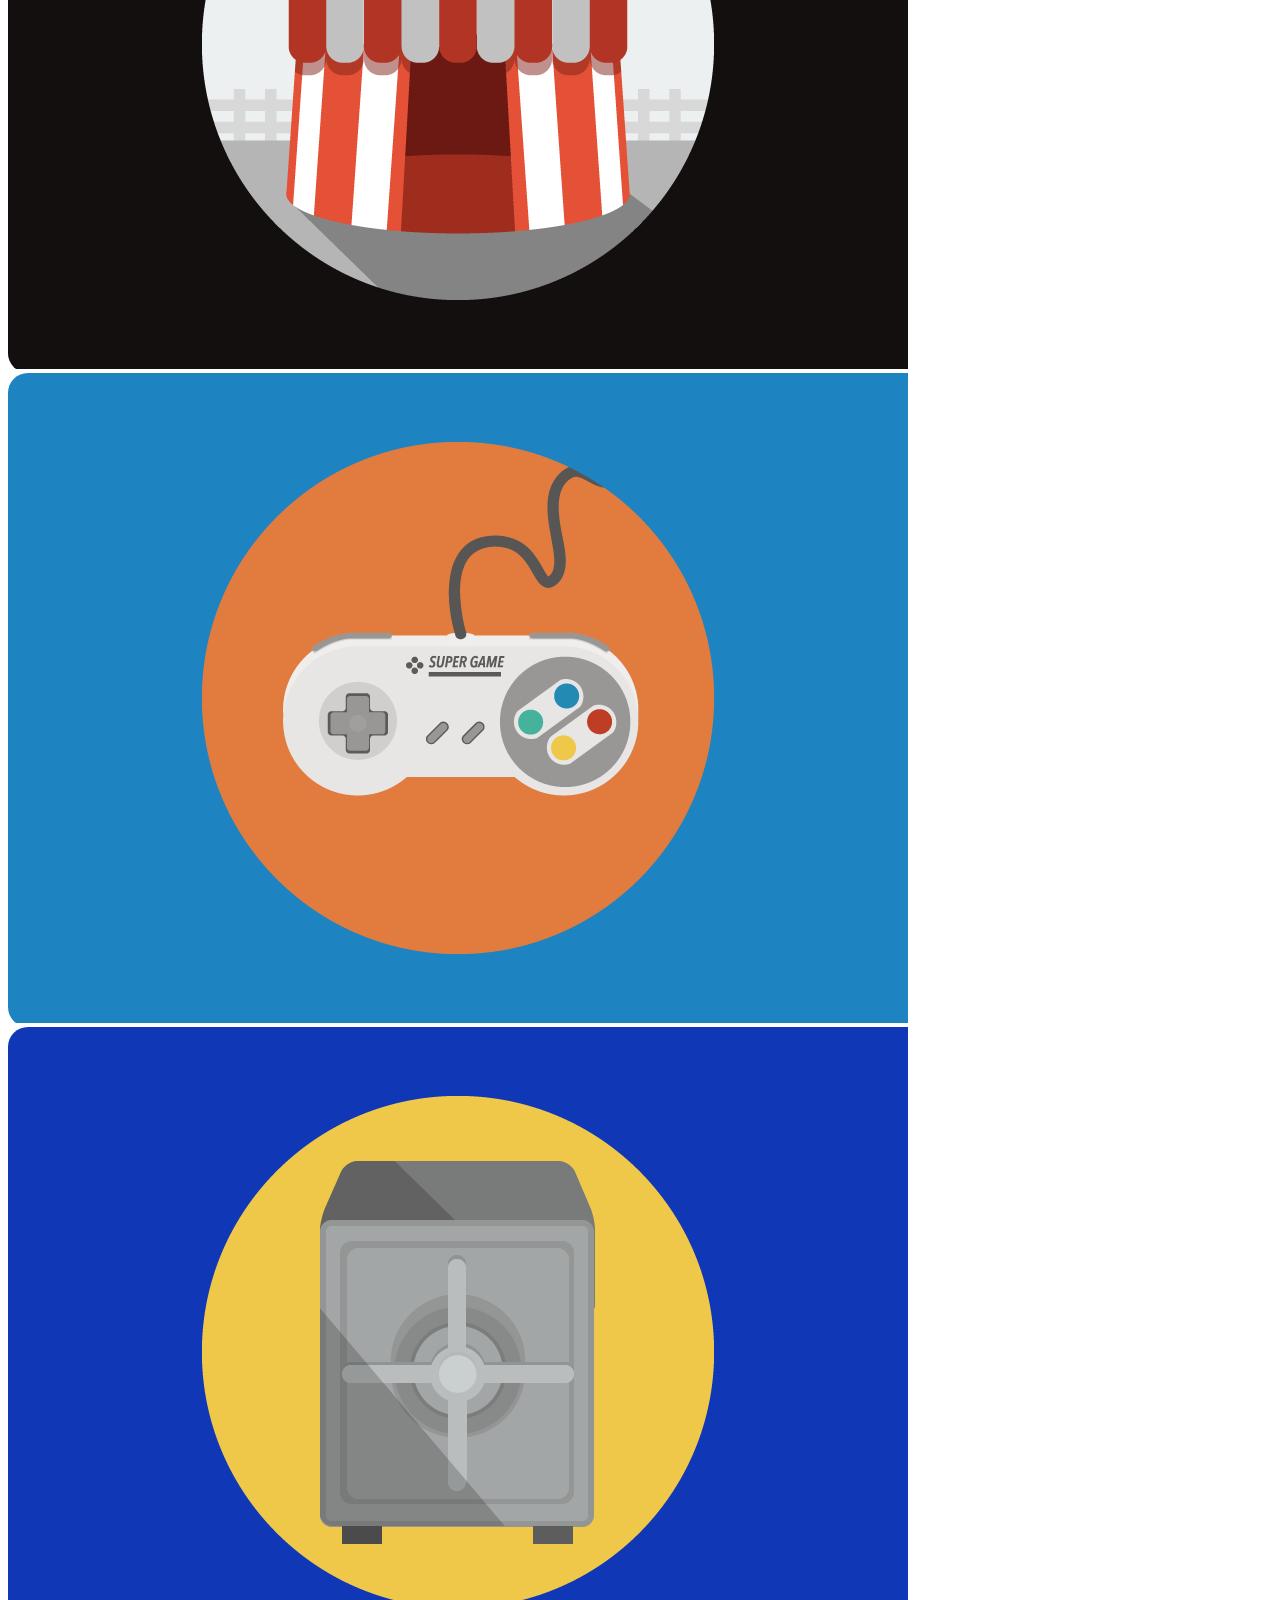
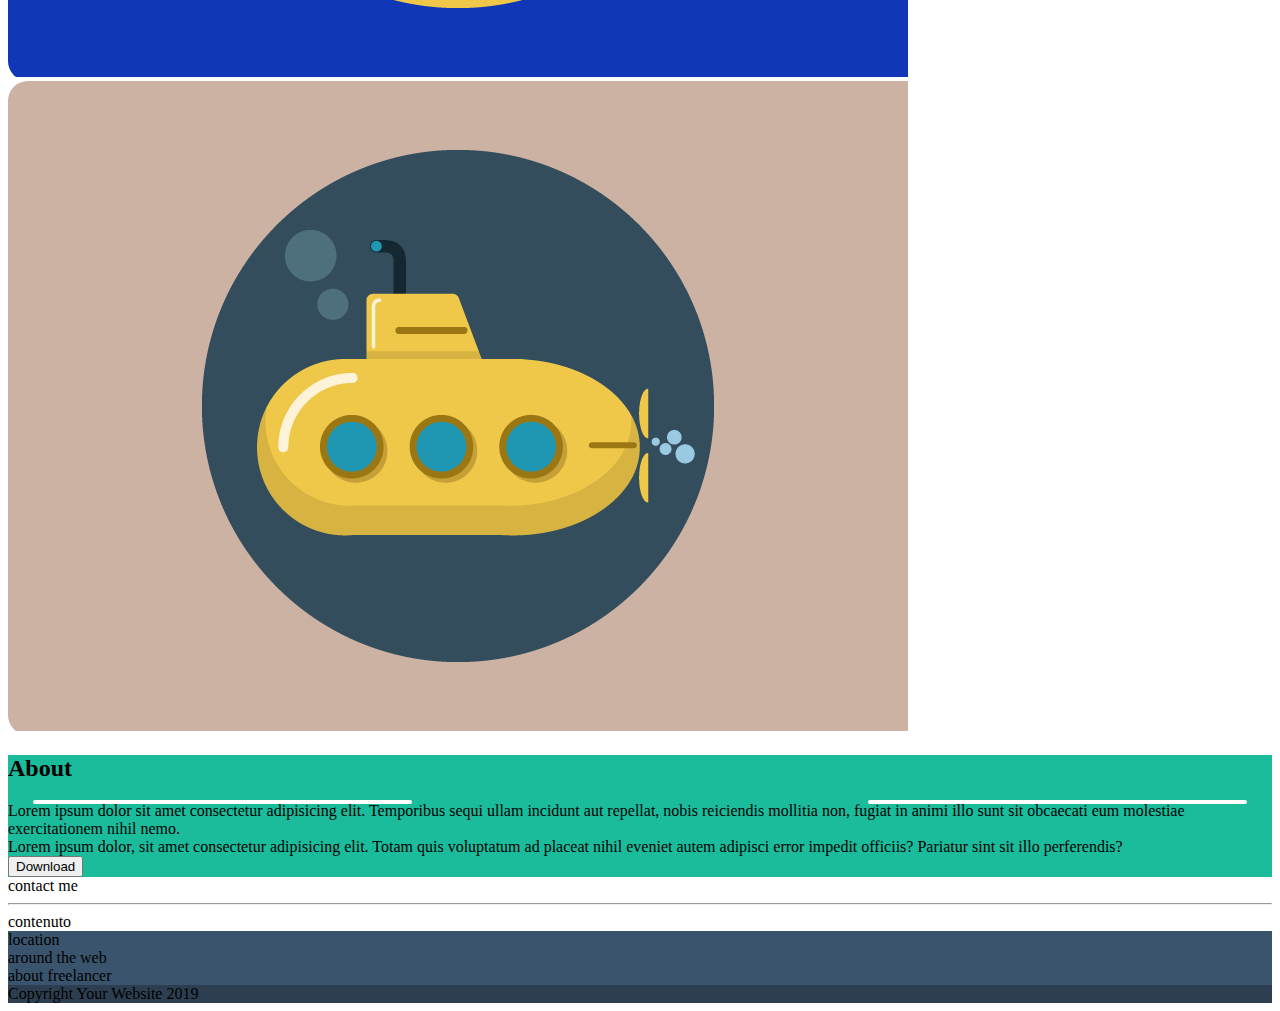
==== commit c9d09533: "feat: sezione about responsive" ====
--- a/index.html
+++ b/index.html
@@ -46,6 +46,7 @@
 
 
     <main>
+        <!-- sezione start  -->
         <section id="start" class="py-3 text-white">
             <div class="container text-center">
 
@@ -78,9 +79,11 @@
                 </div>
             </div>
         </section>
-
-
-
+        <!-- /sezione start  -->
+
+
+
+        <!-- sezione portfolio  -->
         <section id="portfolio" class="py-3 text-uppercase">
             <div class="container text-center">
                 <h2>
@@ -136,27 +139,44 @@
                 </div>
             </div>
         </section>
-
-
+        <!-- /sezione portfolio  -->
+
+
+        <!-- sezione about  -->
         <section id="about" class="py-3 text-white">
-            <div class="container">
-                <div class="text-uppercase text-center">
-                    about
-                </div>
-
-
-    
-                <div class="row text-left">
-                    <div class="col-lg-6">
-                        Lorem ipsum dolor sit amet consectetur adipisicing elit. Dolor mollitia delectus tempora accusamus quae sapiente pariatur, rem dolores consequatur dolore?
-                    </div>
+            <div class="container text-center">                     
+
+                <h2 class="py-3 display-3 text-uppercase">
+                    About
+                </h2>
+
+                <div class="row justify-content-center py-3">
+                    <div class="col-6 col-lg-4 col-xxl-4">
+                        <div class="content stellina display-6">
+                            <i class="fa-solid fa-star"></i>
+                        </div>
+                    </div>
+                </div>
+
+                <div class="row justify-content-center gy-4">
+                    <div class="col-8 col-lg-4 text-start">
+                        Lorem ipsum dolor sit amet consectetur adipisicing elit. Temporibus sequi ullam incidunt aut repellat, nobis reiciendis mollitia non, fugiat in animi illo sunt sit obcaecati eum molestiae exercitationem nihil nemo.
+                    </div>
+
+                    <div class="col-8 col-lg-4 text-start">
+                        Lorem ipsum dolor, sit amet consectetur adipisicing elit. Totam quis voluptatum ad placeat nihil eveniet autem adipisci error impedit officiis? Pariatur sint sit illo perferendis?
+                    </div>
+
+                    <div class="col-5 py-3">
+                        <button type="button" class="btn btn-outline-light">
+                            <i class="fa-solid fa-download"></i> Download
+                        </button>
+                    </div>
+                </div>
         
-                    <div class="col-lg-6">
-                        Lorem, ipsum dolor sit amet consectetur adipisicing elit. Eveniet modi eos ex, quas magnam incidunt.
-                    </div>
-                </div>
-            </div>
-        </section>
+            </div>
+        </section>
+        <!-- /sezione about  -->
 
 
         <section id="contact" class="py-3">
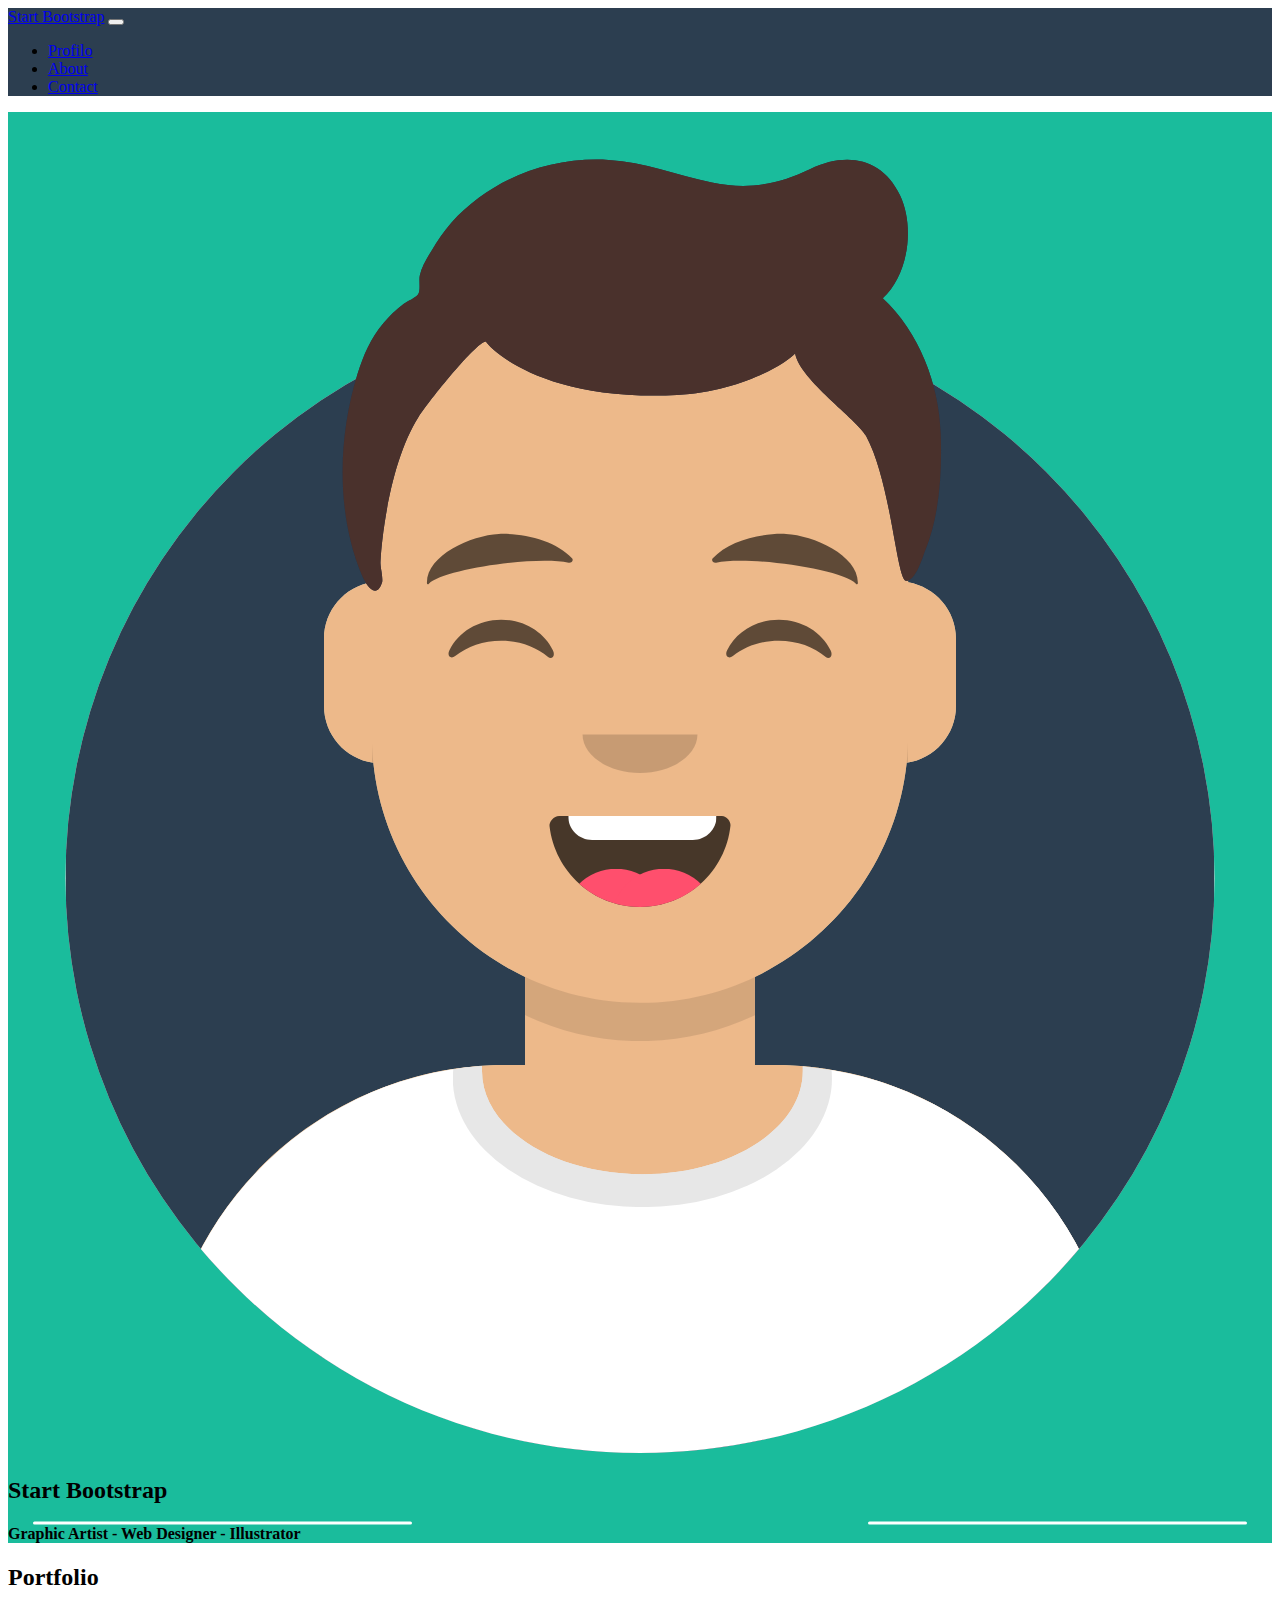
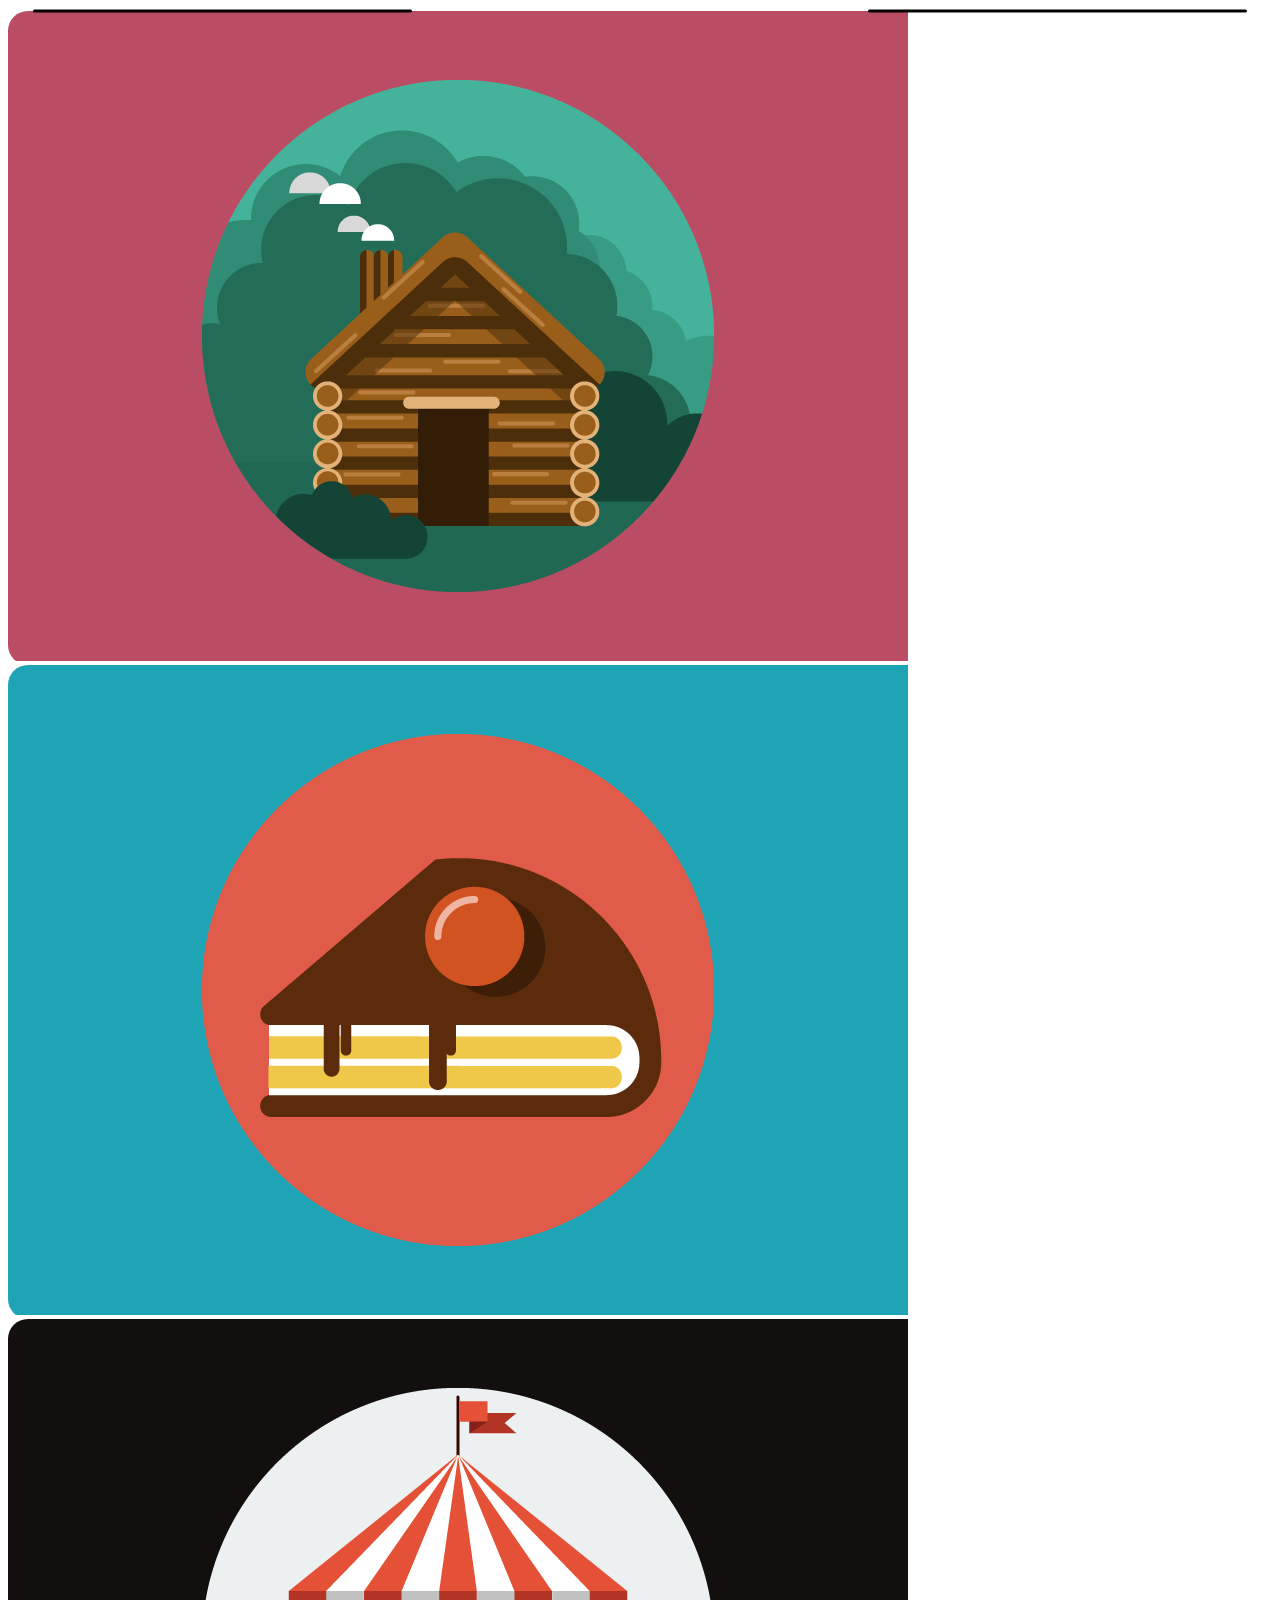
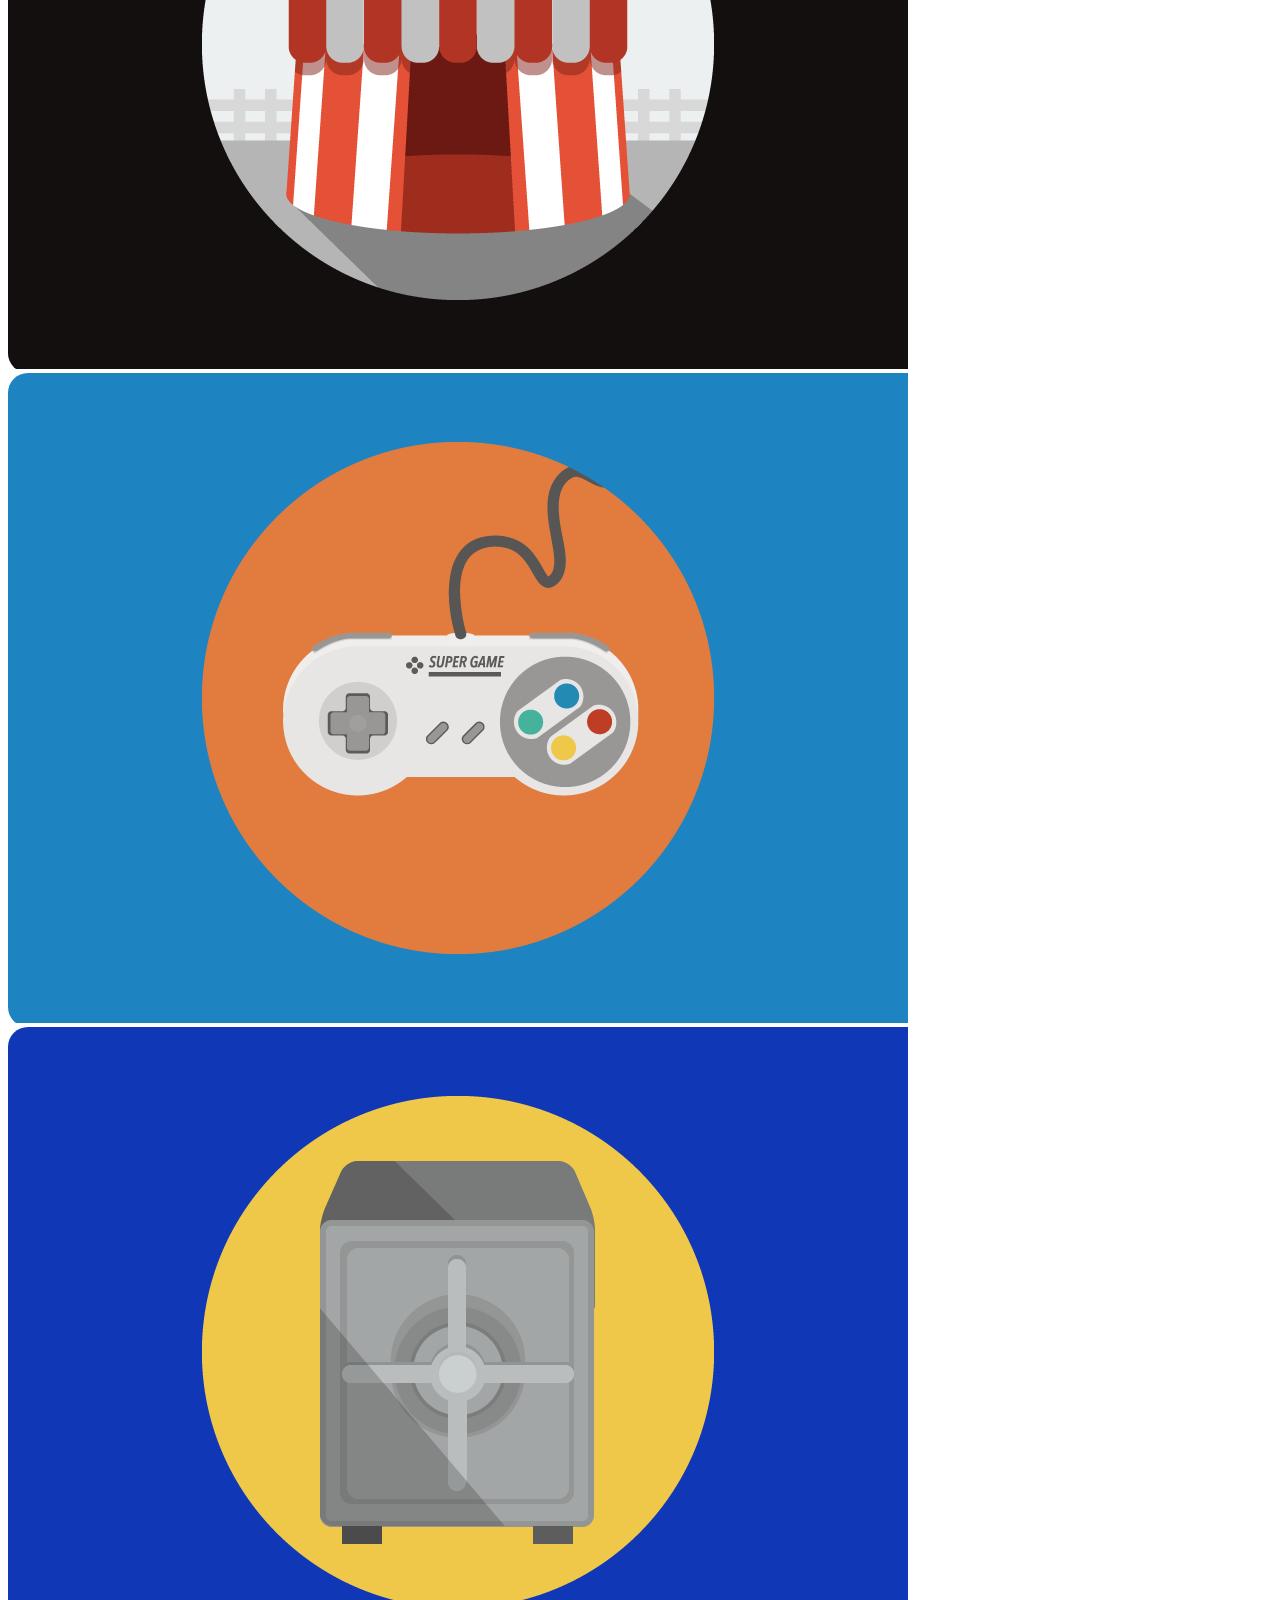
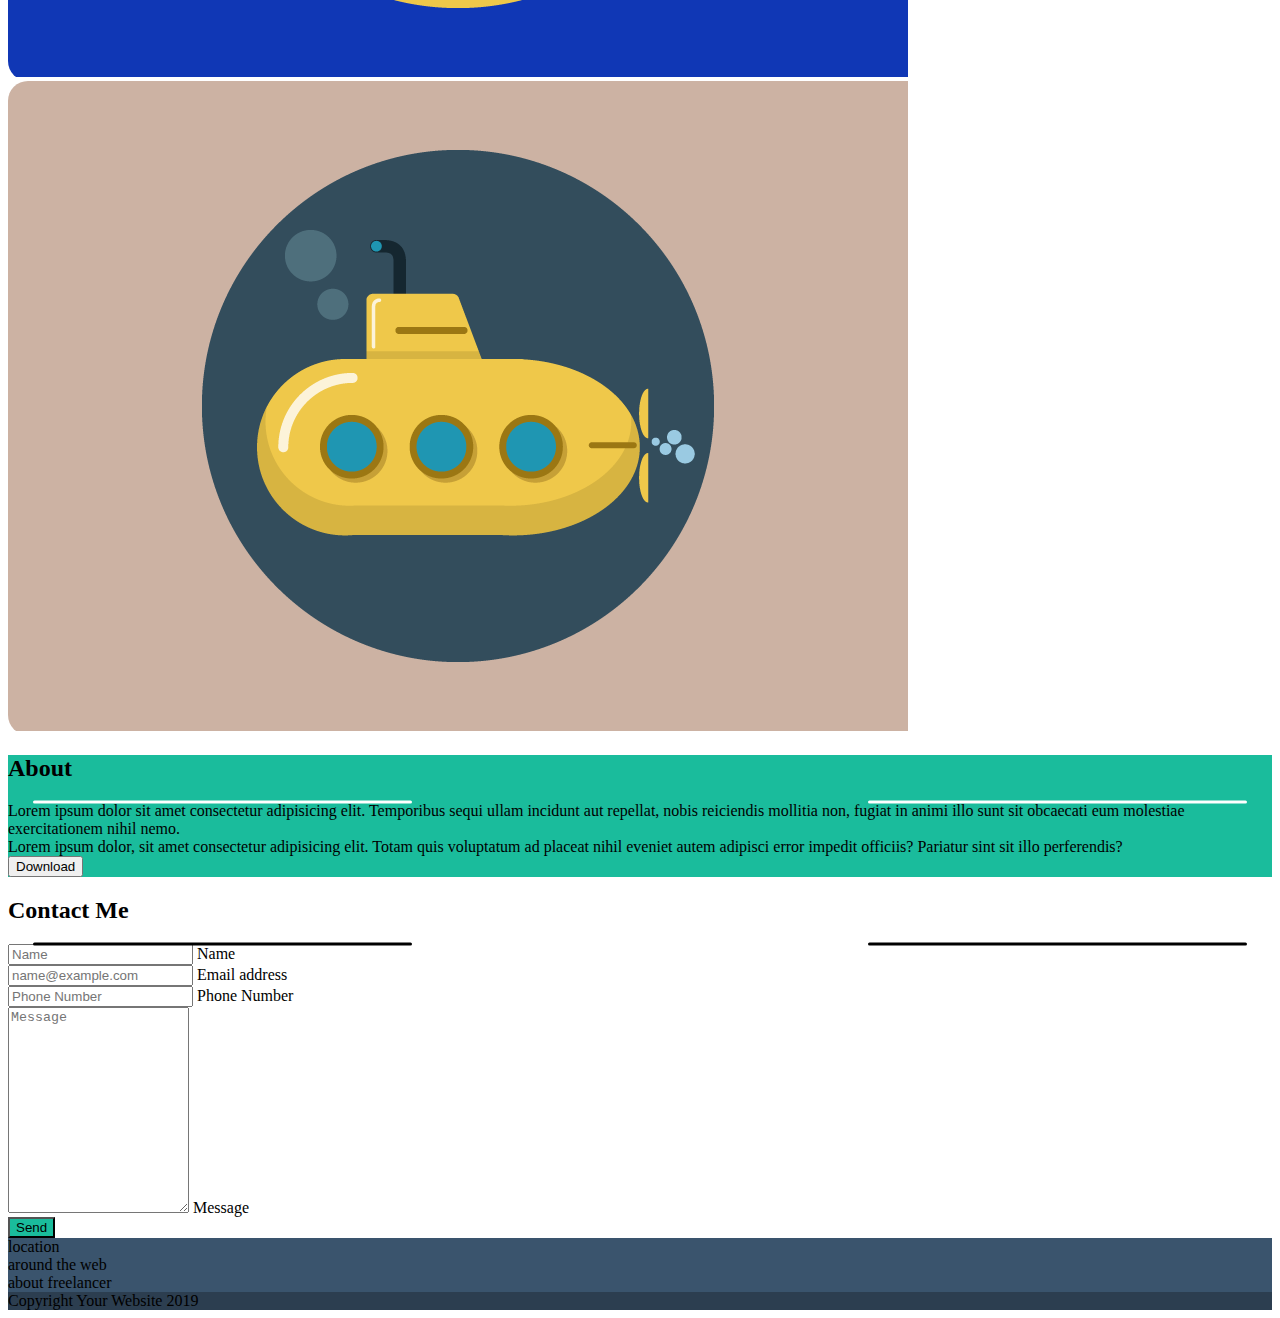
==== commit 47a16fe0: "feat: sezione contact responsive" ====
--- a/index.html
+++ b/index.html
@@ -179,19 +179,61 @@
         <!-- /sezione about  -->
 
 
+        <!-- sezione contact  -->
         <section id="contact" class="py-3">
             <div class="container text-center">
-                <div class="text-uppercase">
-                    contact me
-                </div>
-    
-                <hr>
-    
-                <div>
-                    contenuto
-                </div>
-            </div>
-        </section>
+                <h2 class="text-uppercase">
+                    Contact Me
+                </h2>
+
+                
+                <div class="row justify-content-center py-3">
+                    <div class="col-6 col-lg-4 col-xxl-4">
+                        <div class="content stellina nera display-6">
+                            <i class="fa-solid fa-star"></i>
+                        </div>
+                    </div>
+                </div>
+
+                
+                <div class="row justify-content-center">
+                    <div class="col-8 col-lg-10">
+                        <form>
+                            
+                            <div class="form-floating mb-3">
+                                <input type="text" class="form-control border-0 border-bottom rounded-0" id="floatingInput" placeholder="Name">
+                                <label for="floatingInput">Name</label>
+                            </div>
+
+                            <div class="form-floating mb-3">
+                              <input type="email" class="form-control border-0 border-bottom rounded-0" id="floatingInput" placeholder="name@example.com">
+                              <label for="floatingInput">Email address</label>
+                            </div>
+                        
+                          
+                            <div class="form-floating mb-3">
+                              <input type="tel" class="form-control border-0 border-bottom rounded-0" id="telefono" name="telefono" placeholder="Phone Number">
+                              <label for="floatingPassword">Phone Number</label>
+                            </div>
+
+                            <div class="form-floating mb-3">
+                                <textarea class="form-control border-0 border-bottom rounded-0" id="floatingMessage" style="height: 200px" placeholder="Message"></textarea>
+                                <label for="floatingMessage">Message</label>
+                            </div>
+                          
+                            <div class="text-start">
+                                <button type="submit" class="btn btn-primary custom-button border-0">Send</button>
+                            </div>
+                         
+                        </form>
+                    </div>
+                </div>
+
+
+            </div>
+        </section>
+        <!-- /sezione contact  -->
+
     </main>
 
 
@@ -213,10 +255,10 @@
         </section>
 
 
-        <section id="footer-bottom" class="py-3 text-white">
+        <section id="footer-bottom" class="py-5 text-white">
             <div class="container">
                 <div>
-                    Copyright Your Website 2019
+                    Copyright <i class="fa-regular fa-copyright"></i> Your Website 2019
                 </div>
             </div>
         </section>
--- a/css/style.css
+++ b/css/style.css
@@ -9,6 +9,14 @@
 #footer-up {
     background-color: #3a546d;
 }
+
+
+.custom-button {
+    background-color: #1abc9c;
+}
+
+
+
 
 
 /* content image   */
@@ -36,7 +44,7 @@
     position: absolute;
     top: 50%;
     width: 30%;
-    height: .25rem;
+    height: .1875rem;
     border-radius: 1.25rem;
     background-color: white;
     transform: translateY(-50%);
@@ -67,7 +75,4 @@
     background-color: black;
   }
 
-
-
-
 /* /content stellina  */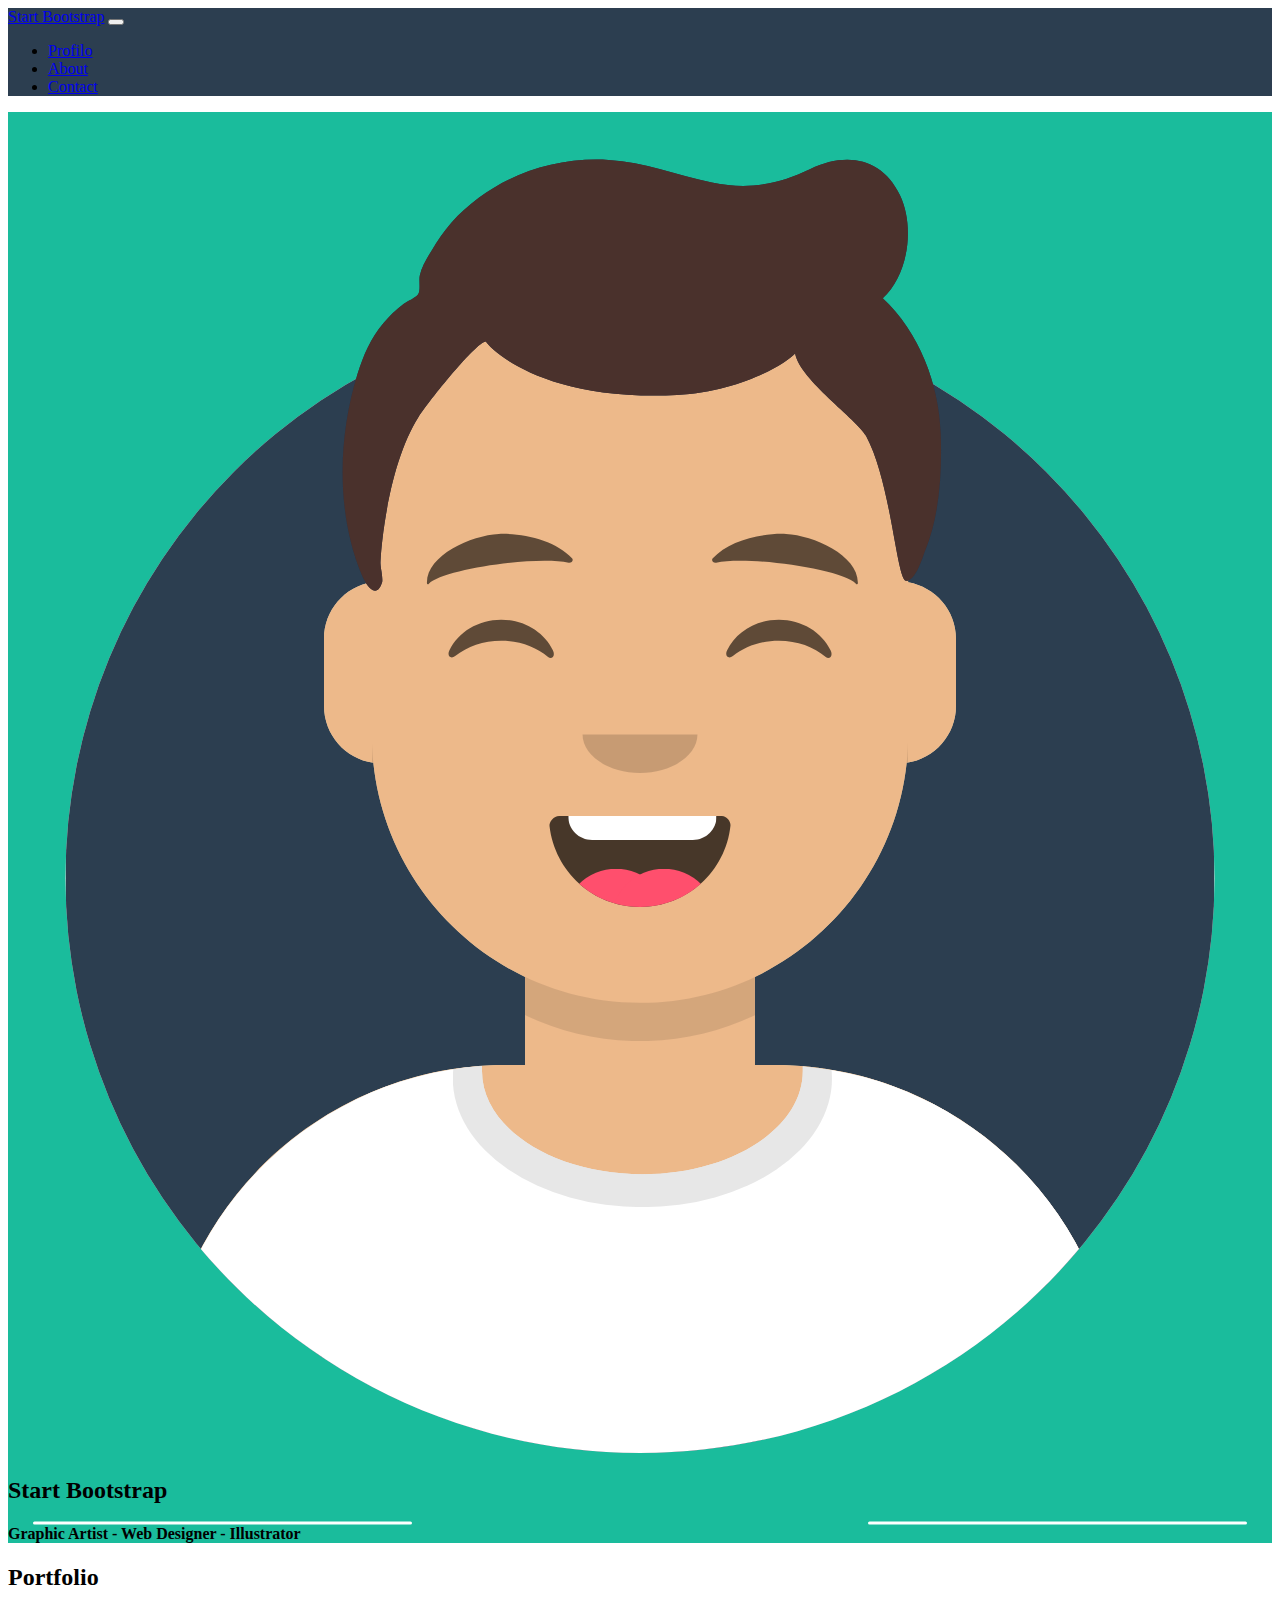
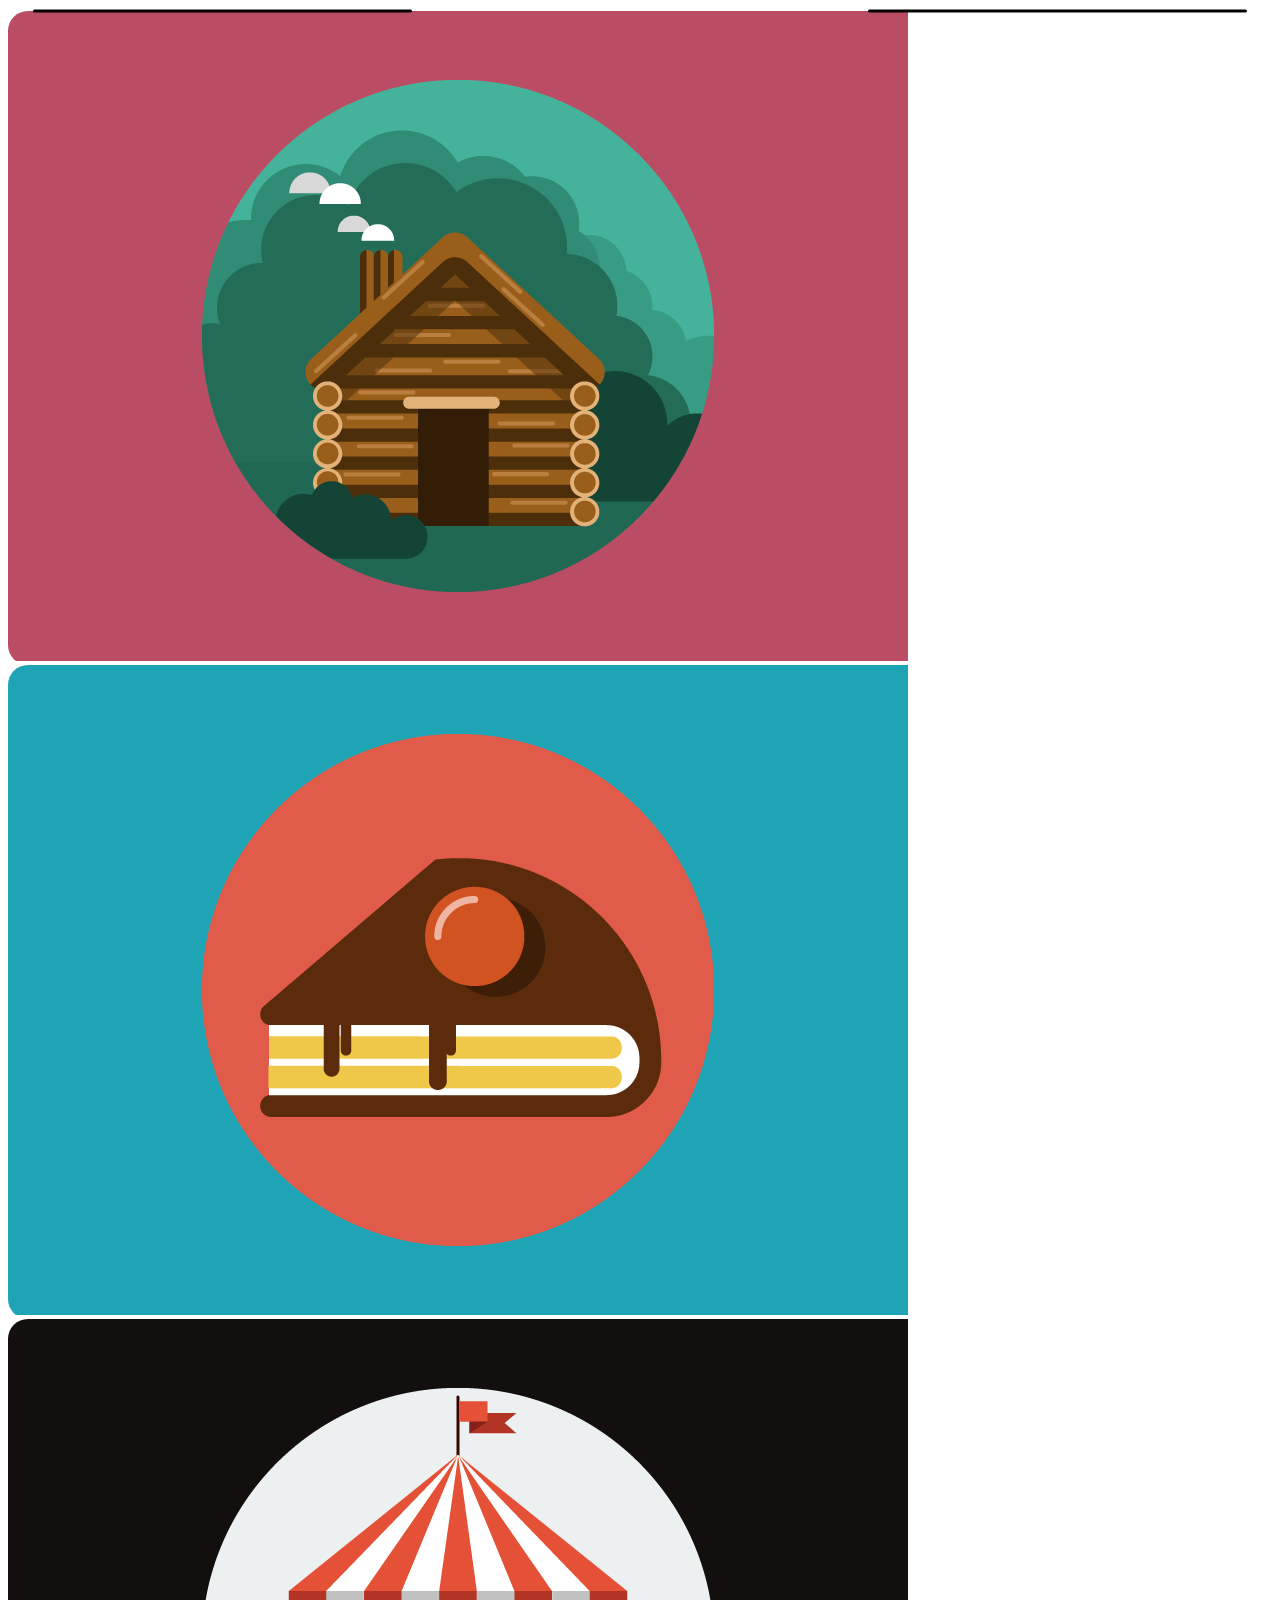
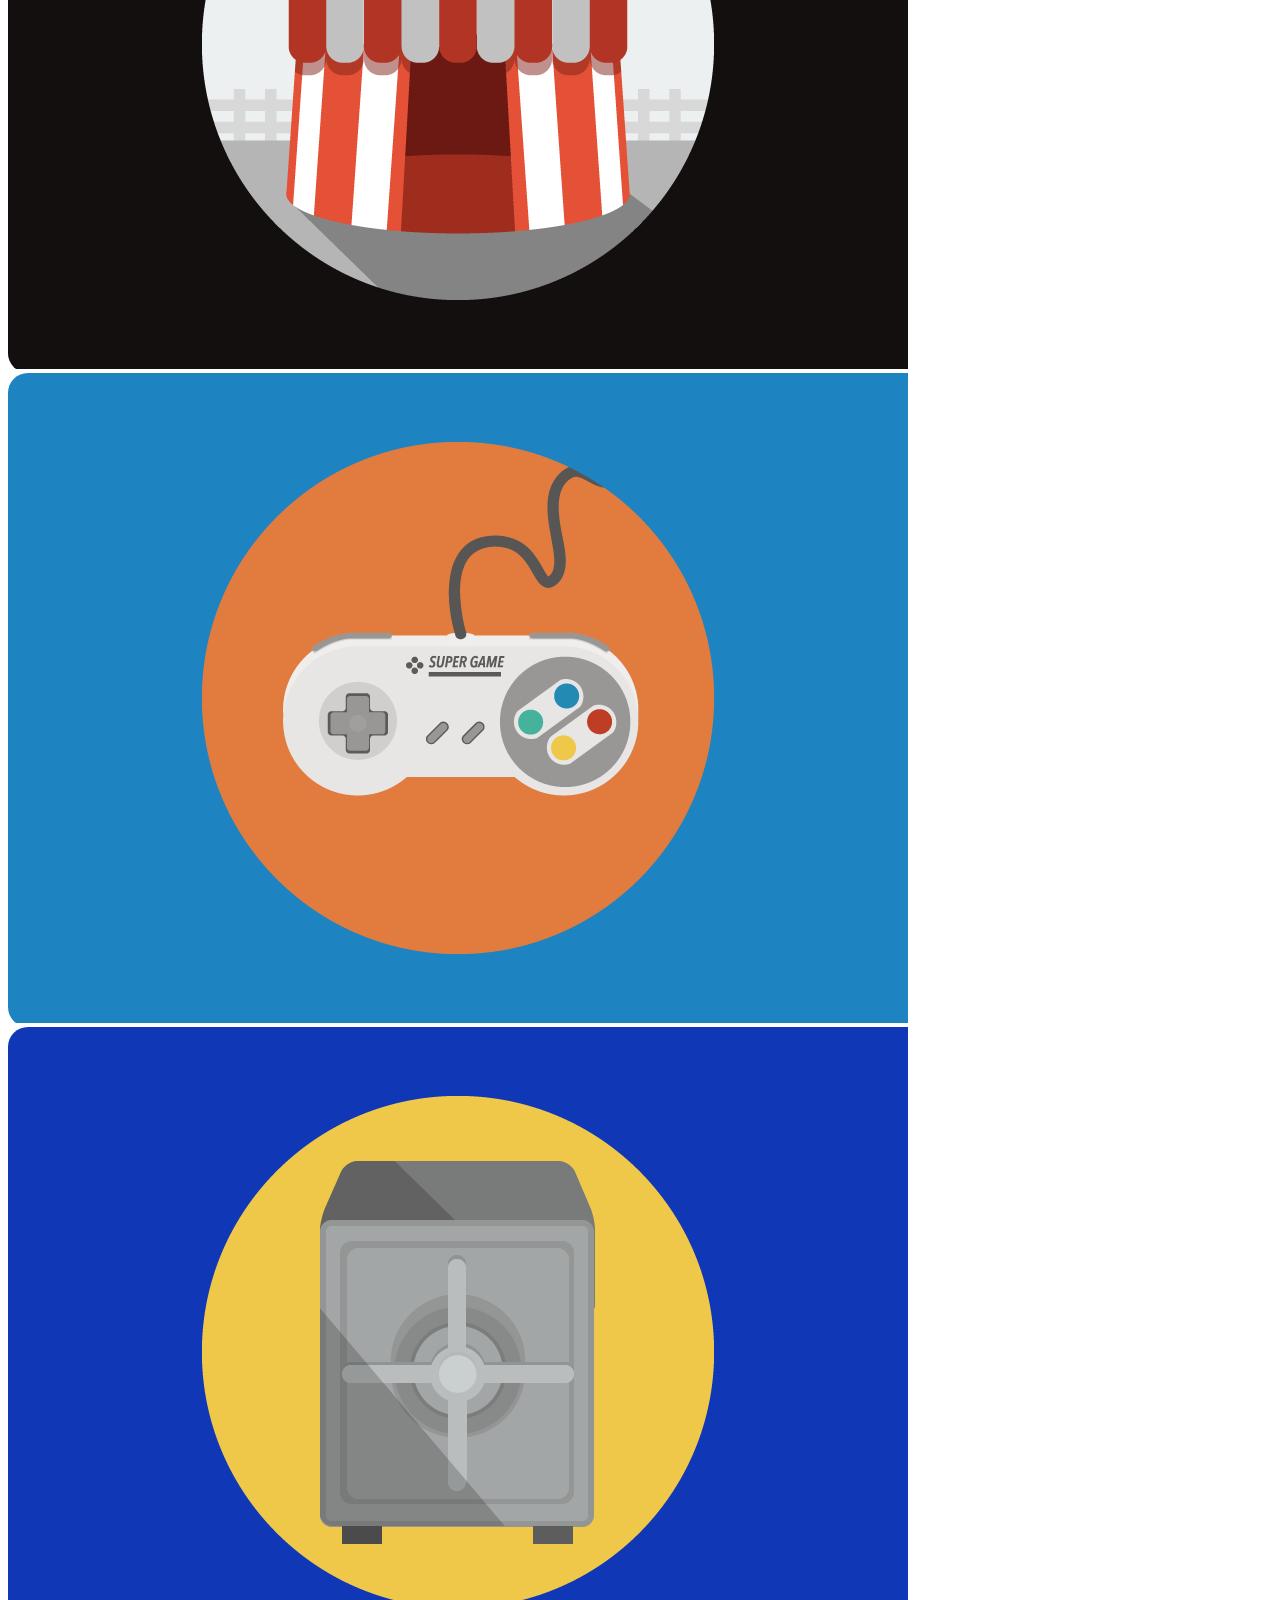
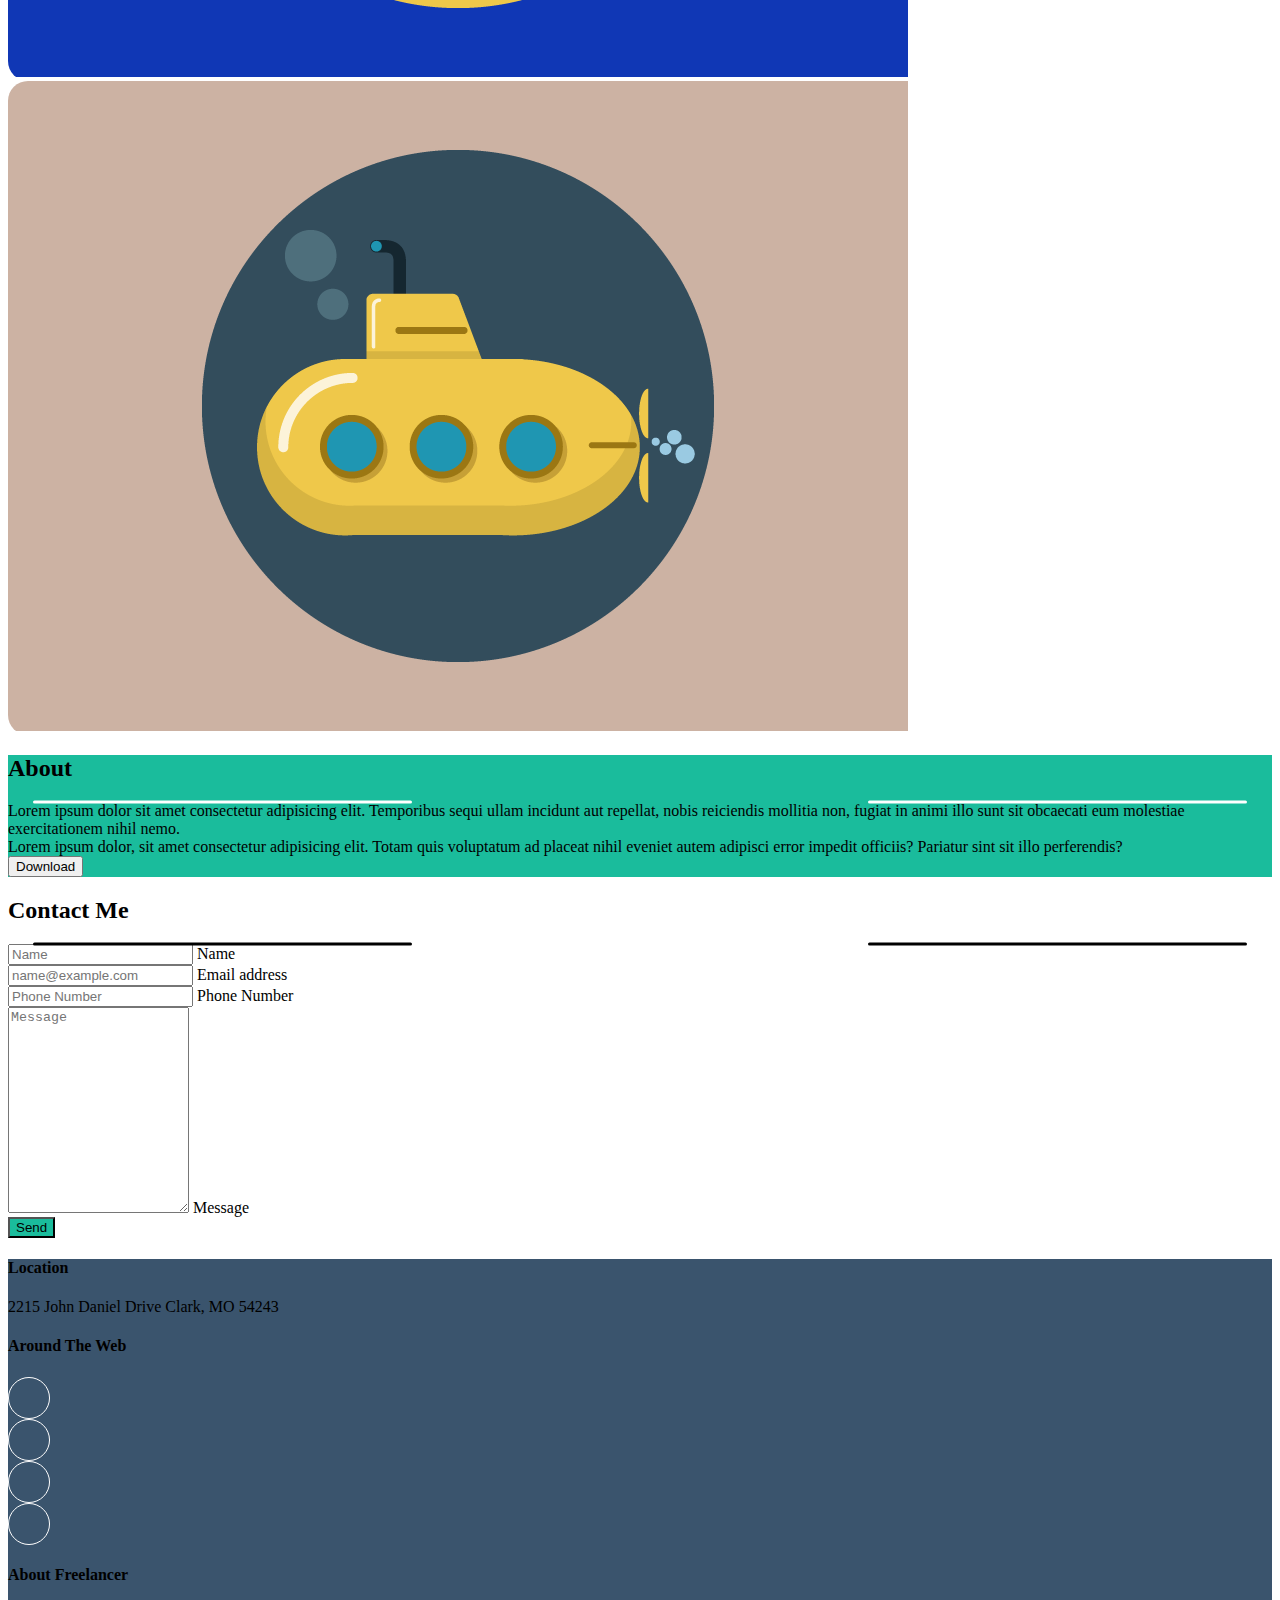
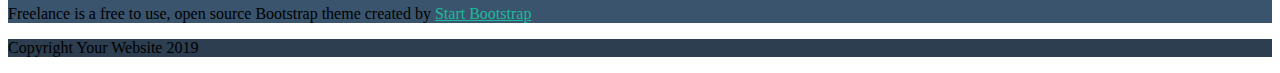
==== commit b28f75a2: "feat: footer up responsive" ====
--- a/index.html
+++ b/index.html
@@ -235,33 +235,82 @@
         <!-- /sezione contact  -->
 
     </main>
-
-
+    <!-- /main  -->
+
+
+    <!-- footer  -->
     <footer class="text-white text-center">
-        <section id="footer-up" class="py-3 text-white">
+
+        <!-- sezione footer up  -->
+        <section id="footer-up" class="py-5 text-white">
             <div class="container">
-                <div>
-                    location
-                </div>
-    
-                <div>
-                    around the web
-                </div>
-    
-                <div>
-                    about freelancer
-                </div>
-            </div>
-        </section>
-
-
+                <div class="row justify-content-center g-5">
+                    <div class="col-10 col-lg-4">
+                        <h4 class="text-uppercase">
+                            Location
+                        </h4>
+
+                        <p class="fs-4">
+                            2215 John Daniel Drive Clark, MO 54243
+                        </p>
+                    </div>
+
+                    <div class="col-10 col-lg-4">
+                        <h4 class="text-uppercase">
+                            Around The Web
+                        </h4>
+
+                        <div class="row justify-content-center py-2">
+                            <div class="col-2 d-flex justify-content-center">
+                                <div class="content-social">
+                                    <i class="fa-brands fa-facebook-f"></i>
+                                </div>
+                            </div>
+
+                            <div class="col-2 d-flex justify-content-center">
+                                <div class="content-social">
+                                    <i class="fa-brands fa-google-plus-g"></i>
+                                </div>
+                            </div>
+
+                            <div class="col-2 d-flex justify-content-center">
+                                <div class="content-social">
+                                    <i class="fa-brands fa-twitter"></i>
+                                </div>
+                            </div>
+
+                            <div class="col-2 d-flex justify-content-center">
+                                <div class="content-social">
+                                    <i class="fa-brands fa-linkedin-in"></i>
+                                </div>
+                            </div>
+                        </div>
+                    </div>
+
+                    <div class="col-10 col-lg-4">
+                        <h4 class="text-uppercase">
+                            About Freelancer
+                        </h4>
+
+                        <p  class="fs-4">
+                            Freelance is a free to use, open source Bootstrap theme created by <a href="#" class="custom-bg-ft link-offset-2 link-underline link-underline-opacity-0">Start Bootstrap</a>
+                        </p>
+                    </div>
+                </div>
+            </div>
+        </section>
+        <!-- /sezione footer up  -->
+
+
+        <!-- sezione footer bottom  -->
         <section id="footer-bottom" class="py-5 text-white">
             <div class="container">
-                <div>
+                <p  class="fs-6">
                     Copyright <i class="fa-regular fa-copyright"></i> Your Website 2019
-                </div>
-            </div>
-        </section>
+                </p>
+            </div>
+        </section>
+        <!-- /sezione footer up  -->
     </footer>
     
     <!-- js bootstrap  -->
--- a/css/style.css
+++ b/css/style.css
@@ -16,6 +16,9 @@
 }
 
 
+.custom-bg-ft {
+    color: #1abc9c;
+}
 
 
 
@@ -75,4 +78,21 @@
     background-color: black;
   }
 
-/* /content stellina  */+/* /content stellina  */
+
+
+
+
+/* content social  */
+
+.content-social {
+    width: 40px;
+    height: 40px;
+    border: 1px solid white;
+    border-radius: 50%;
+    display: flex;
+    justify-content: center;
+    align-items: center;
+}
+
+/* /content social  */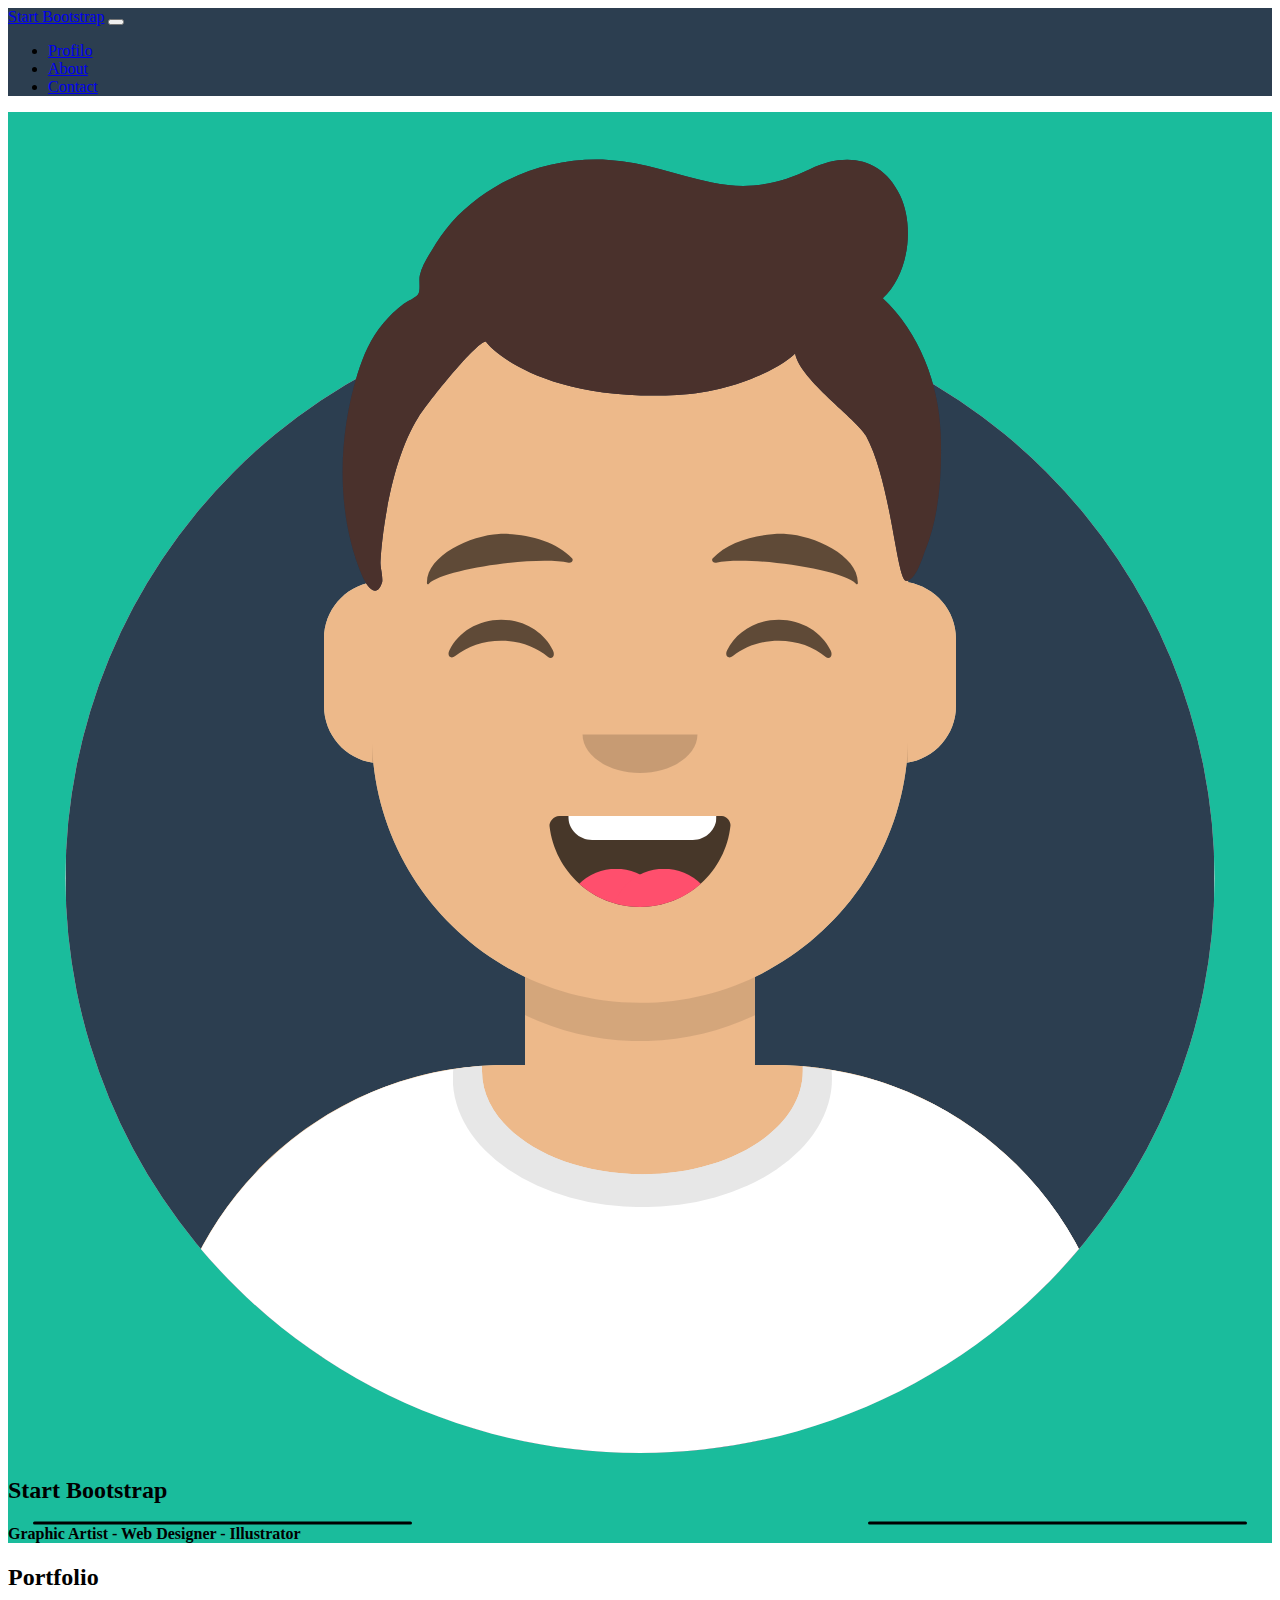
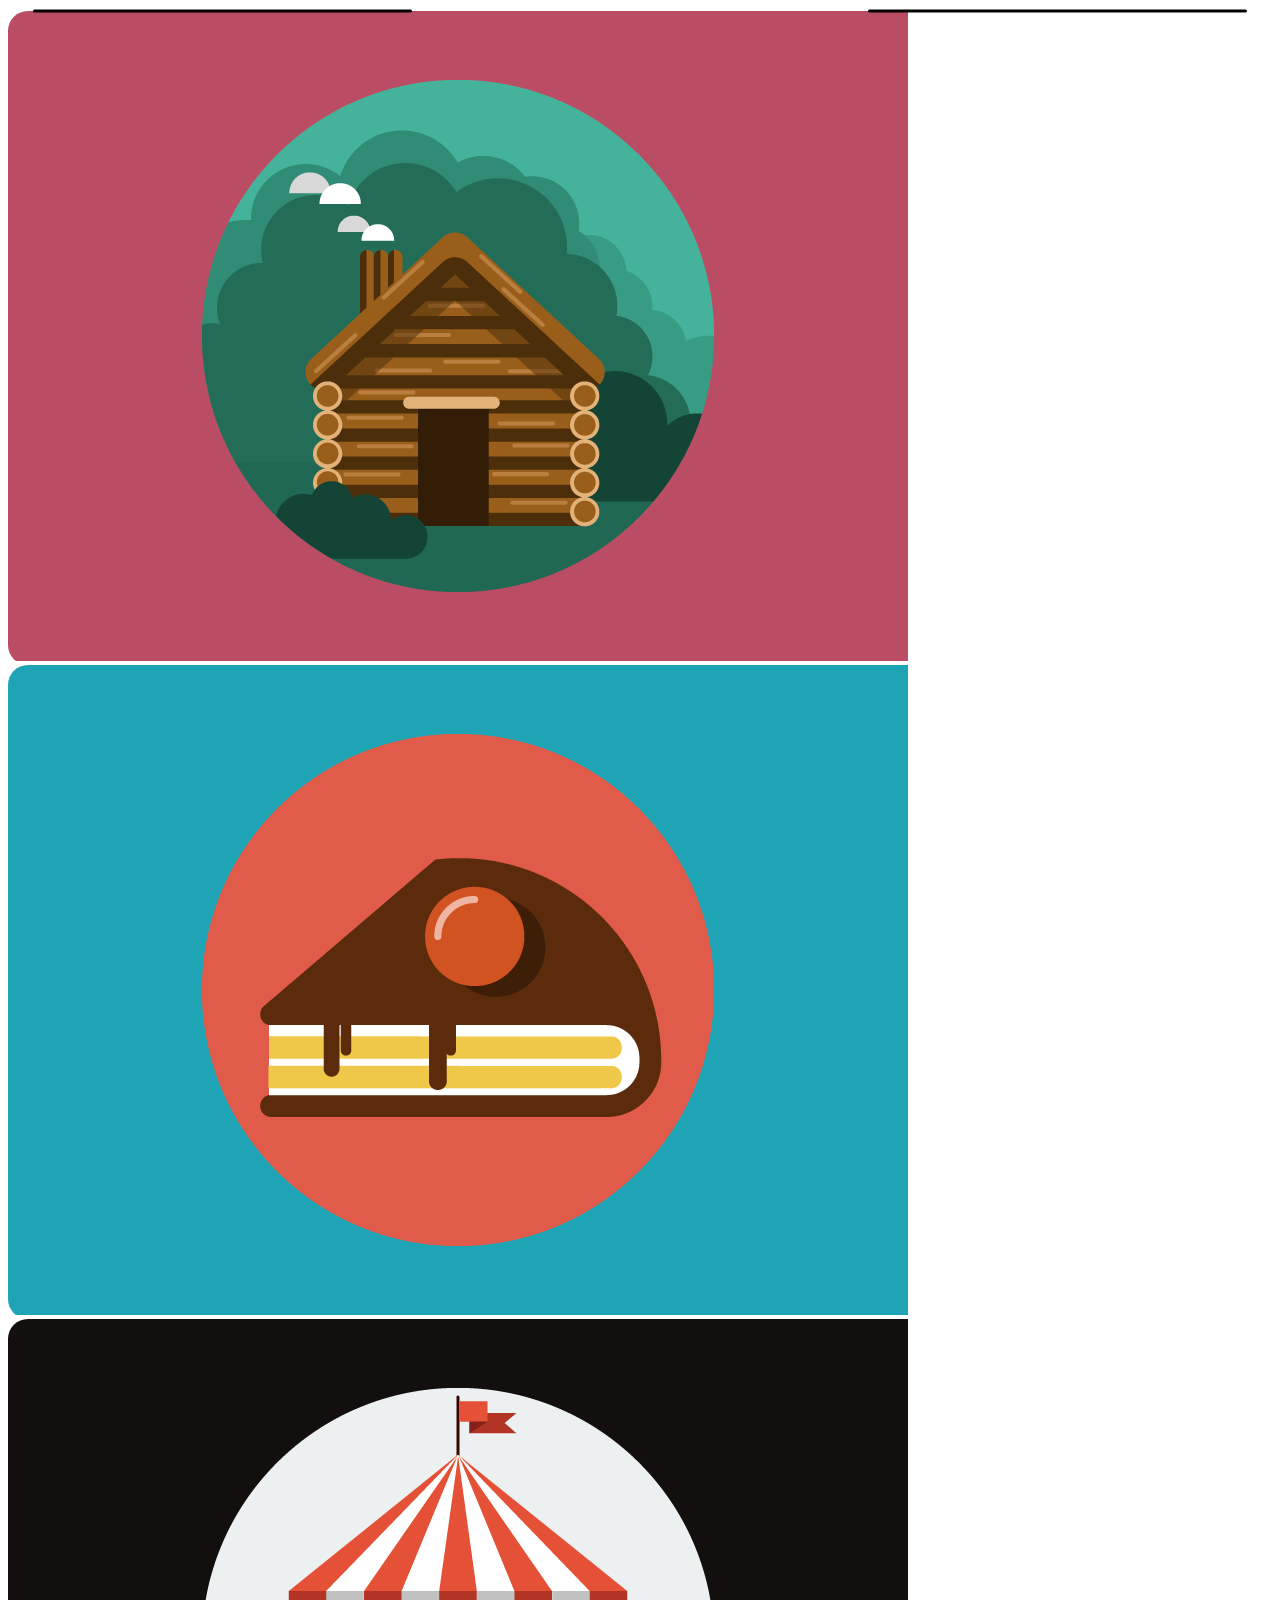
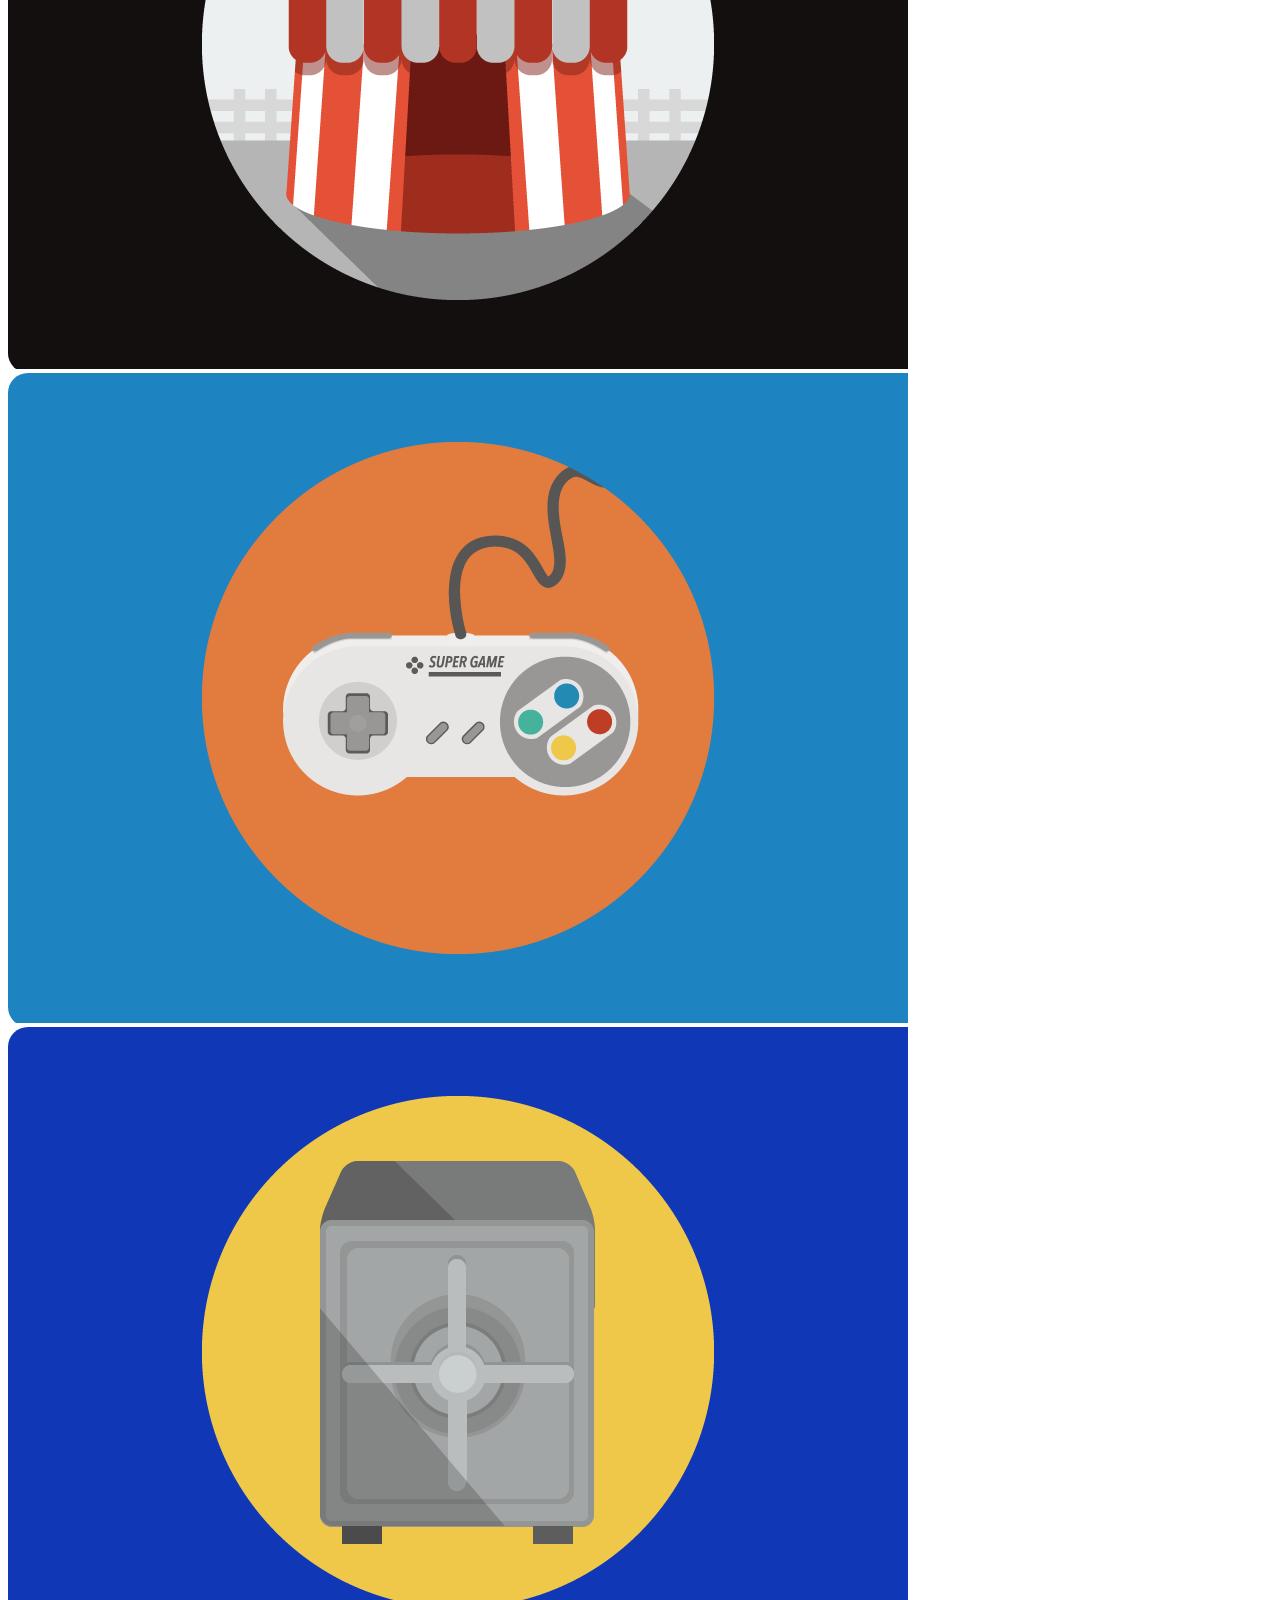
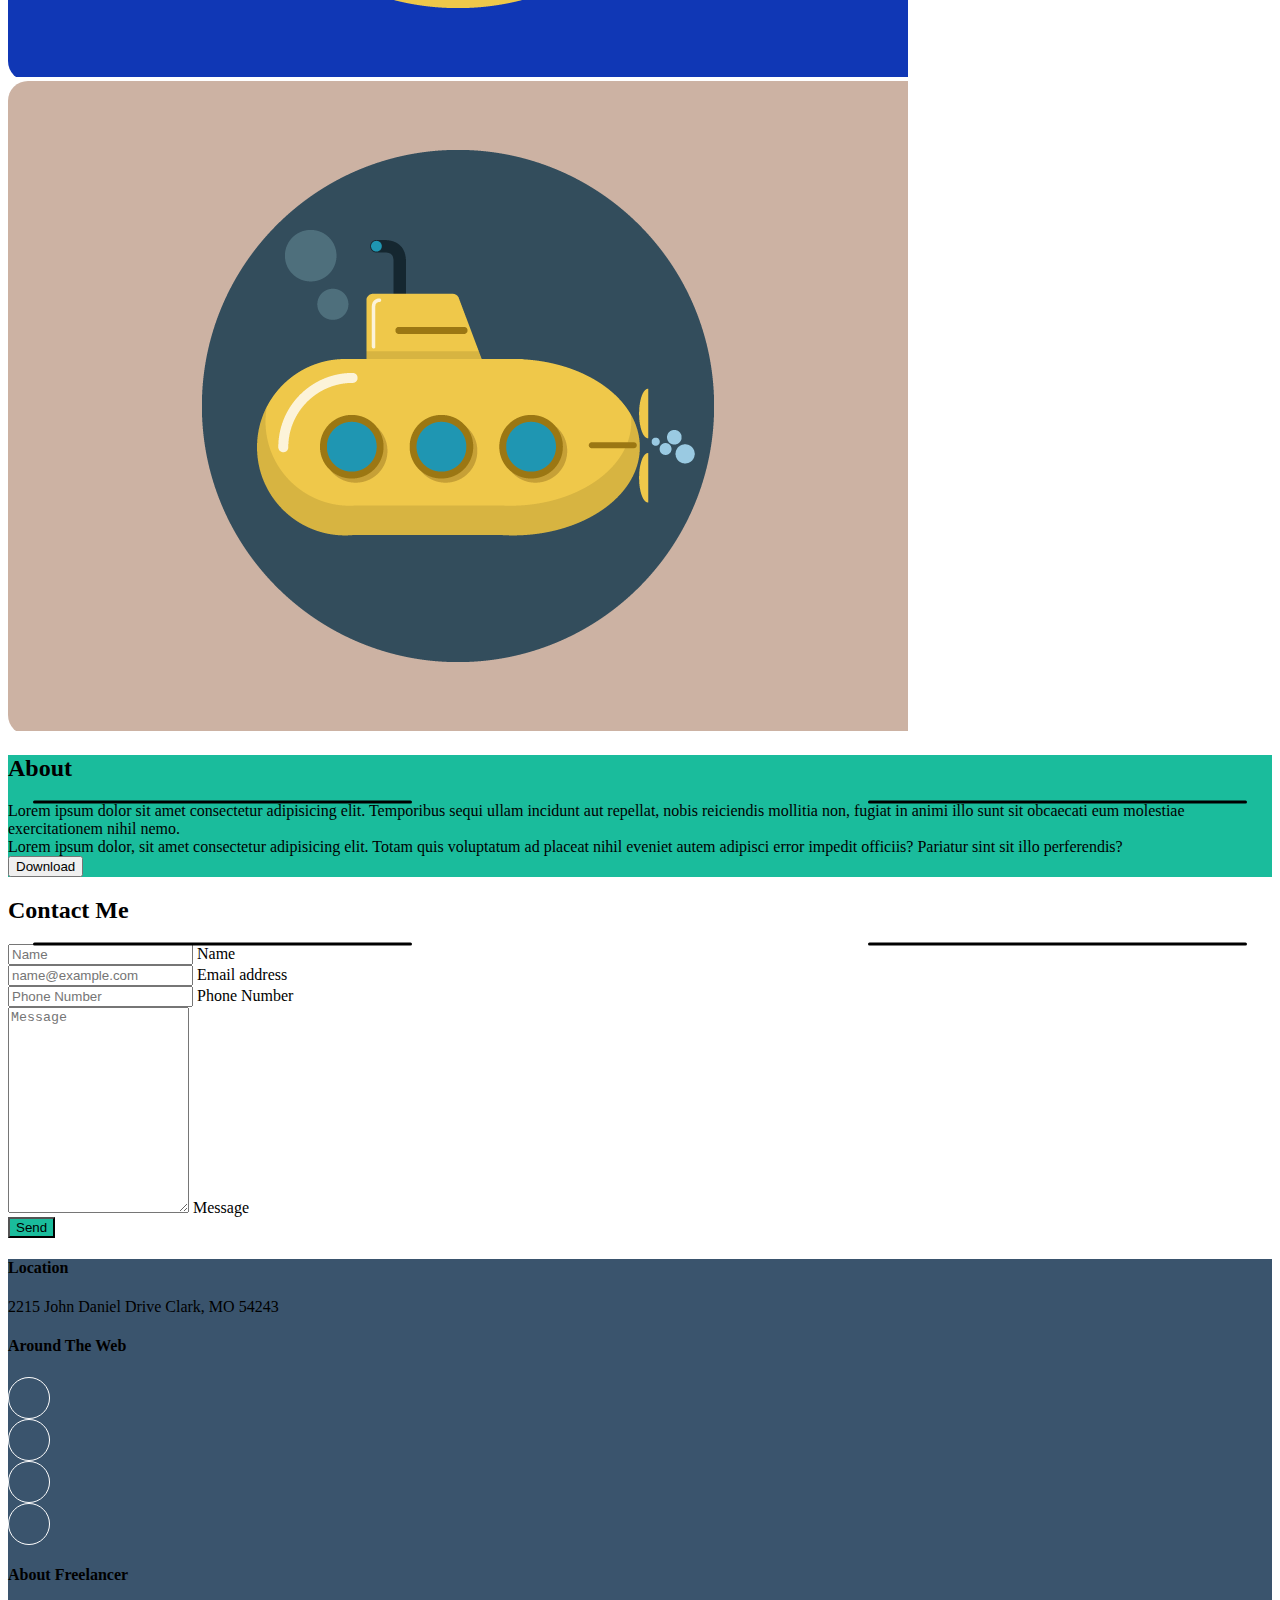
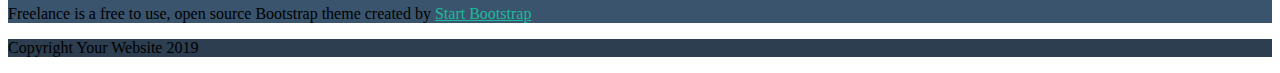
==== commit b39c8e9d: "fix: background stella" ====
--- a/index.html
+++ b/index.html
@@ -93,7 +93,7 @@
                 
                 <div class="row justify-content-center py-3">
                     <div class="col-6 col-lg-4 col-xxl-4">
-                        <div class="content stellina nera display-6">
+                        <div class="content stellina display-6">
                             <i class="fa-solid fa-star"></i>
                         </div>
                     </div>
--- a/css/style.css
+++ b/css/style.css
@@ -49,7 +49,7 @@
     width: 30%;
     height: .1875rem;
     border-radius: 1.25rem;
-    background-color: white;
+    background-color: currentColor;
     transform: translateY(-50%);
   }
 
@@ -70,14 +70,6 @@
     right: 25px;
   }
 
-
-
-  /* nera  */
-  .nera::before,
-  .nera::after {
-    background-color: black;
-  }
-
 /* /content stellina  */
 
 
